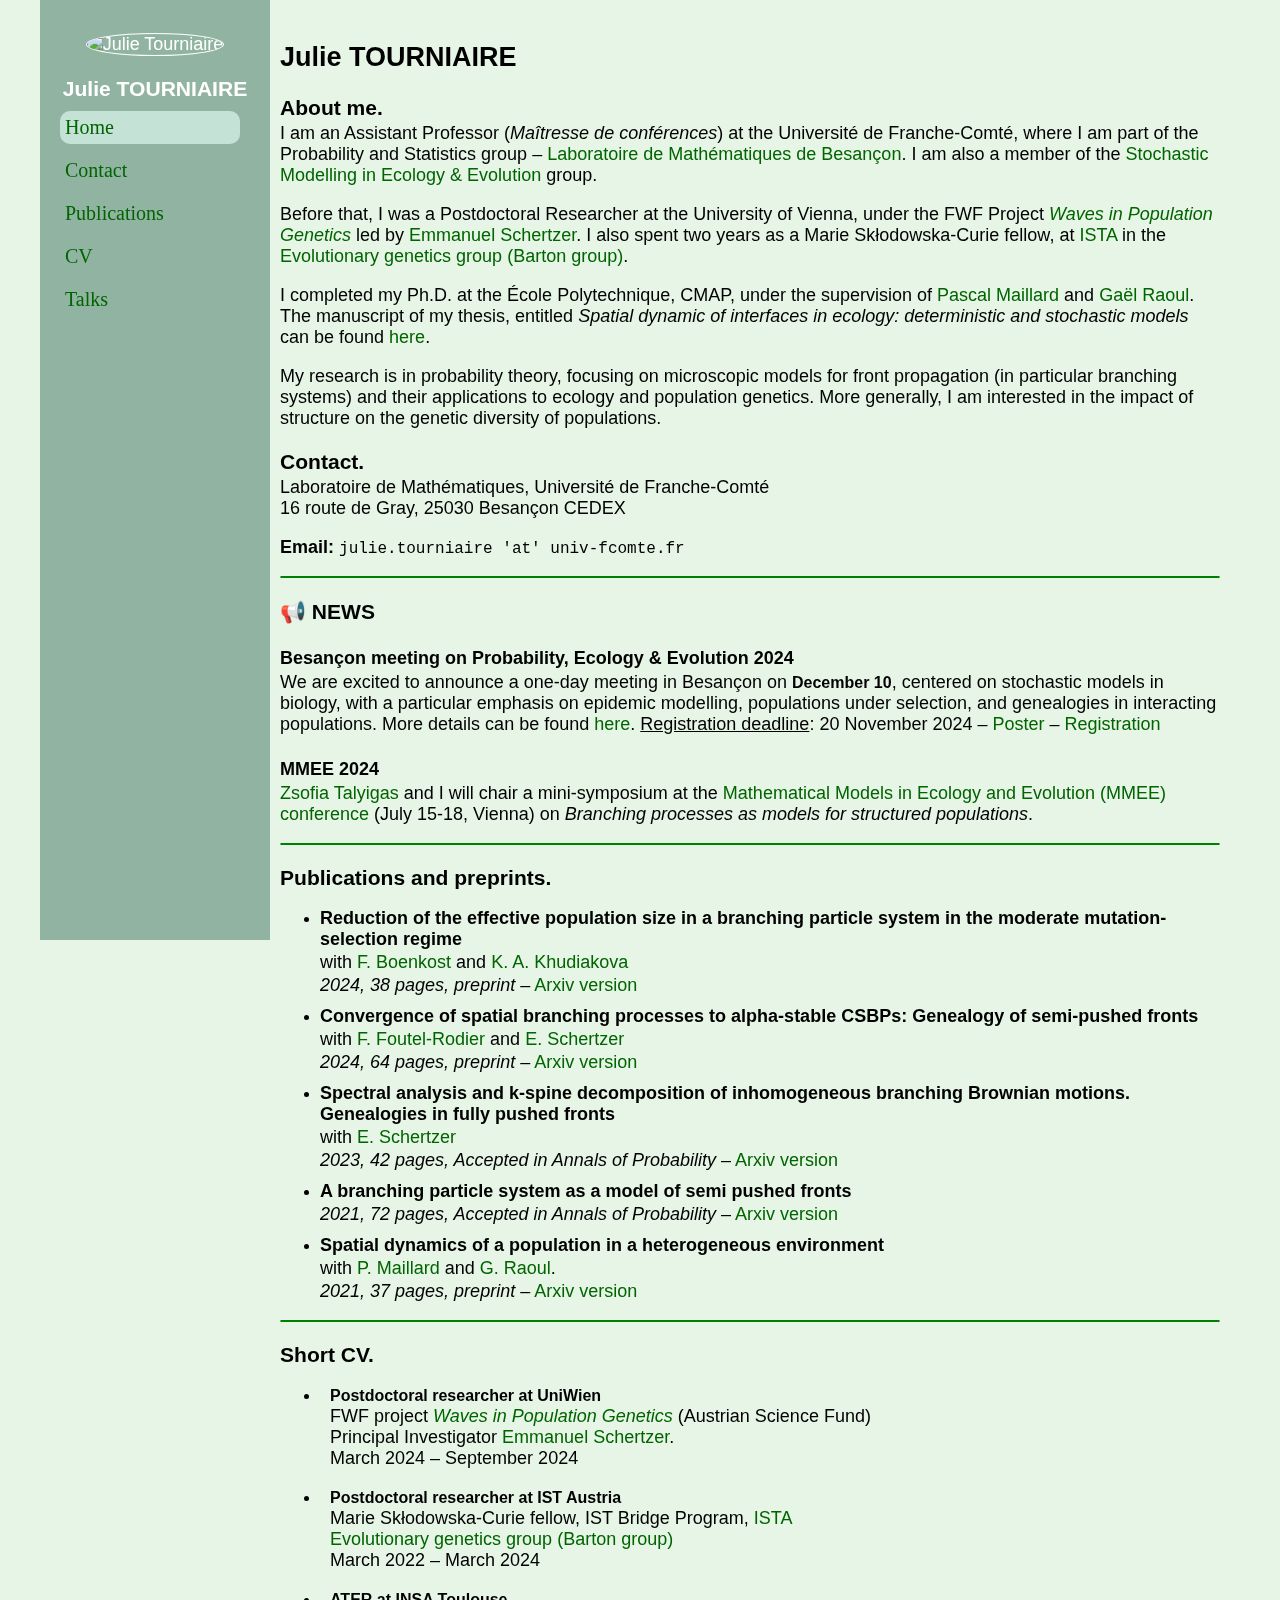
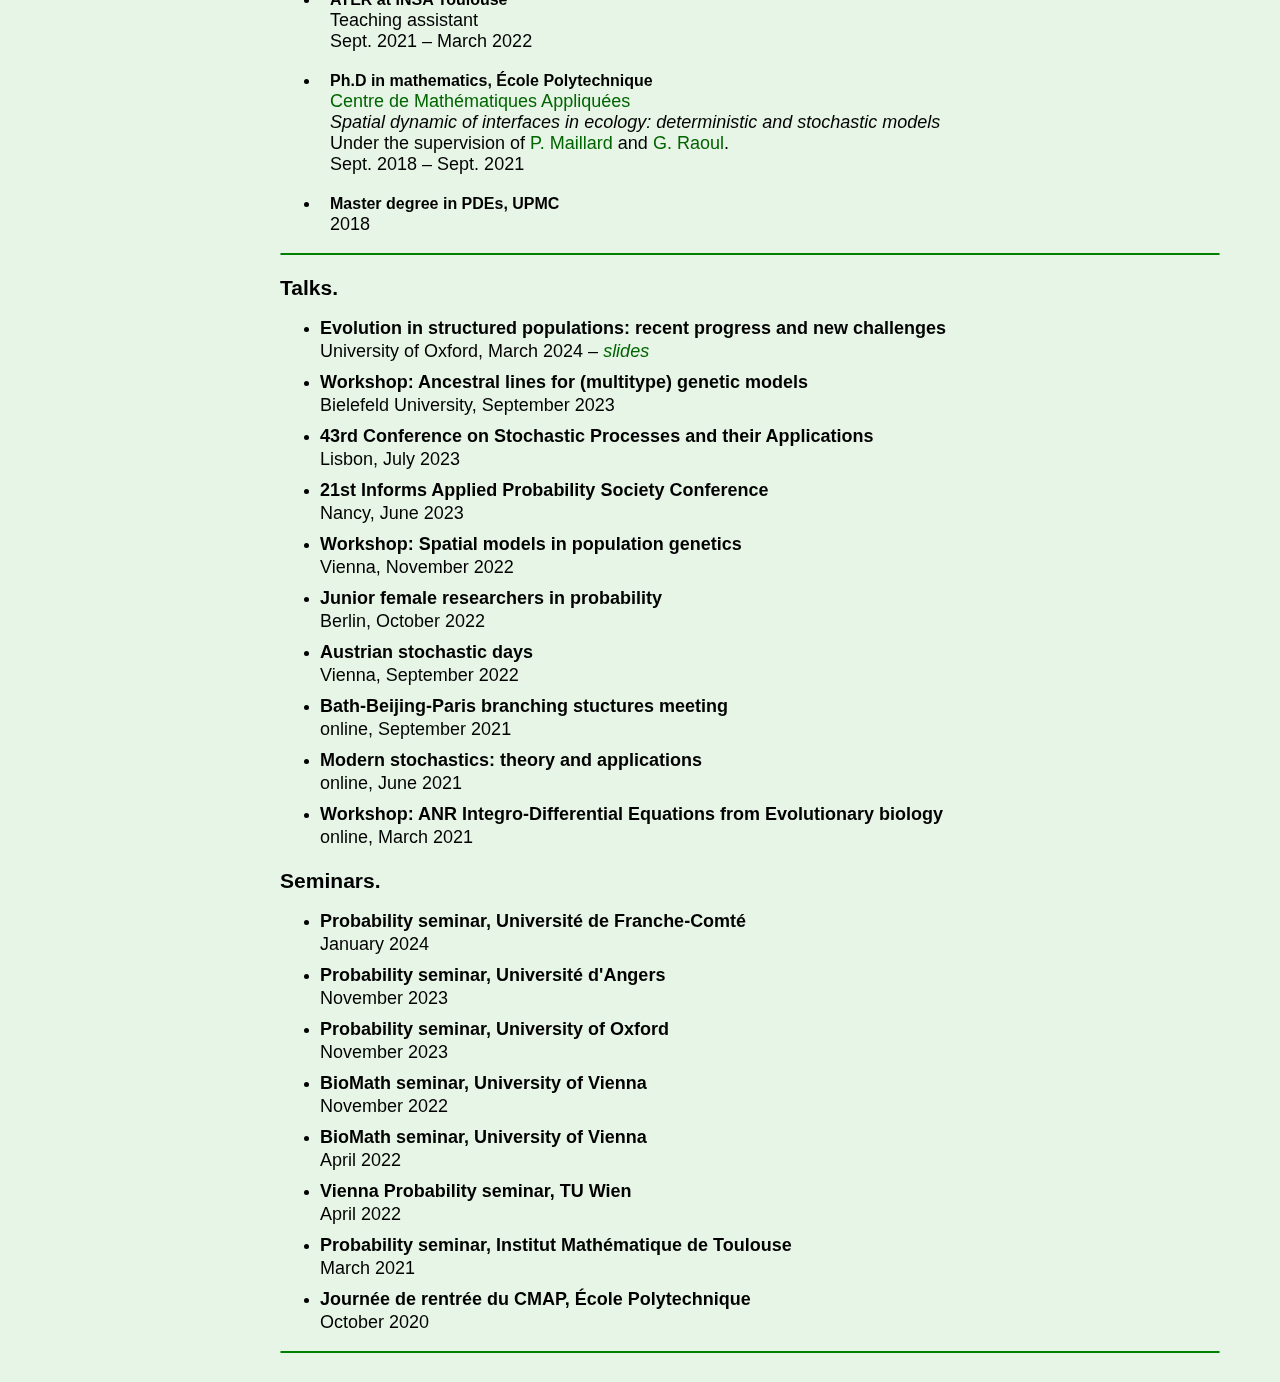
==== index.html @ d9820f36 "cv" ====
<!DOCTYPE html>
<html lang="fr">

<head>
  <!-- Google tag (gtag.js) -->
  <script async src="https://www.googletagmanager.com/gtag/js?id=G-RZP9MLHV4Z"></script>
  <script>
    window.dataLayer = window.dataLayer || [];
    function gtag() { dataLayer.push(arguments); }
    gtag('js', new Date());
    gtag('config', 'G-RZP9MLHV4Z');
  </script>

  <title>Julie Tourniaire</title>
  <meta name="viewport" content="width=device-width">
  <link rel="stylesheet" href="mystyle.css">
</head>

<body>
  <div class="container">
    <div class="sidebar">

      <p style="text-align: center;">
        <img src="picture.png" alt="Julie Tourniaire" class="profile-photo">
      </p>
      <h3 style="text-align: center;">Julie TOURNIAIRE</h3>

      <a href="#Home" class="bouton" style="background-color:  hsl(157, 33%, 83%);"> Home</a>

      <a href="#Contact" class="bouton"> Contact</a>
      <a href="#Publications" class="bouton"> Publications</a>
      <a href="#CV" class=bouton>CV</a>
      <a href="#Talks" class=bouton>Talks</a>

      <!--<a href="#Teaching" , class="bouton">Teaching</a>-->

    </div>

    <div class="content">
      <h2 style="text-align: left;">Julie TOURNIAIRE</h2>
      <h3 id="Home"> About me.</h3>
      <p>I am an Assistant Professor (<em>Ma&icirc;tresse de conf&eacute;rences</em>) at the
        Universit&eacute; de Franche-Comt&eacute;, where I am part of the Probability
        and Statistics group &ndash; <a href="https://lmb.univ-fcomte.fr">Laboratoire de Math&eacute;matiques de
          Besan&ccedil;on</a>.
        I am also a member of the
        <a href="https://probabio-lmb.pages.math.cnrs.fr">Stochastic Modelling in Ecology & Evolution</a> group.
      </p>
      <p> Before that, I was a Postdoctoral Researcher at the University
        of Vienna, under the FWF Project <a href=https://www.fwf.ac.at/en/research-radar/10.55776/PAT3816823>
          <em>Waves in Population Genetics</em></a>
        led by <a href=https://homepage.univie.ac.at/emmanuel.schertzer/ style="font-weight:500">Emmanuel
          Schertzer</a>. I also spent two years as a
        Marie
        Sk&#322;odowska-Curie fellow, at <a href=https://ista.ac.at/home>ISTA</a>
        in the <a href=https://ist.ac.at/en/research/barton-group>
          Evolutionary genetics group (Barton group)</a>.
      </p>
      <p> I completed my Ph.D. at the &Eacute;cole Polytechnique, CMAP, under the supervision of <a
          href=https://www.math.univ-toulouse.fr/~pmaillar>
          Pascal
          Maillard</a> and <a href=http://www.cmap.polytechnique.fr/~raoul> Ga&euml;l Raoul</a>.
        The manuscript of my thesis, entitled <i>Spatial dynamic of interfaces in ecology: deterministic and stochastic
          models</i> can be found <a href=https://theses.hal.science/tel-03534375>here</a>.
      </p>

      <p> My research is in probability theory, focusing on microscopic models for front propagation
        (in particular branching systems) and their
        applications to ecology and population genetics. More generally, I am interested in the
        impact of structure on the genetic diversity of
        populations.
      </p>
      <h3 id="Contact"> Contact.</h3>
      <p>Laboratoire de Math&eacute;matiques, Universit&eacute; de Franche-Comt&eacute;<br>
        16 route de Gray, 25030 Besan&ccedil;on CEDEX</p>
      <p><B>Email:</B> <tt>julie.tourniaire 'at' univ-fcomte.fr</tt> </p>


      <hr class="new5">
      <h3> &#x1F4E2; NEWS</h3>
      <h4>Besan&ccedil;on meeting on
        Probability, Ecology & Evolution 2024</h4>
      <p>We are excited to announce a one-day meeting in Besan&ccedil;on on <b style="font-size:medium;">December
          10</b>, centered on stochastic models
        in biology, with a particular emphasis on epidemic modelling, populations under
        selection, and genealogies in interacting populations. More details can be found
        <a href="https://probabio-lmb.pages.math.cnrs.fr/events.html">here</a>.

        <u>Registration deadline</u>: 20 November 2024 &ndash; <a
          href="https://probabio-lmb.pages.math.cnrs.fr/poster_PEE.jpg">Poster</a>
        &ndash; <a href="https://indico.math.cnrs.fr/event/13101/">Registration</a>
      </p>

      <h4> MMEE 2024</h4>
      <p><a href=https://homepage.univie.ac.at/zsofia.talyigas/ style="font-weight:500; ">Zsofia Talyigas
        </a> and I will chair a mini-symposium at
        the
        <a href=https://ps-mathematik.univie.ac.at/e/index.php?event=mmee2024>Mathematical Models in Ecology and
          Evolution (MMEE) conference </a> (July
        15-18, Vienna) on
        <em>Branching processes as models for structured populations</em>.
      </p>

      <hr class="new5">

      <h3 id="Publications"> Publications and preprints.</h3>
      <ul>
        <li>
          <p style="margin-bottom: 2px; font-weight: 600;"> Reduction of the effective population size in a branching
            particle system in the moderate mutation-selection regime </p>

          <p style="margin-bottom: 2px; margin-top: 0px;"> with <a href=https://homepage.univie.ac.at/florin.boenkost/
              style="font-weight:500">F. Boenkost</a> and
            <a href=https://kseniakhudiakovacom.wordpress.com style="font-weight:500">K. A. Khudiakova</a>
          </p>

          <p style="margin-bottom: 2px; margin-top: 0px;">
            <em>2024, 38 pages, preprint </em> &ndash; <a href=https://arxiv.org/pdf/2404.17527>Arxiv version</a>
          </p>
        </li>
        <li>
          <p style="margin-bottom: 2px; font-weight: 600;"> Convergence of spatial branching processes to alpha-stable
            CSBPs: Genealogy of semi-pushed fronts </p>

          <p style="margin-bottom: 2px; margin-top: 0px;"> with <a href=http://www.normalesup.org/~foutelrodier/
              style="font-weight:500">F. Foutel-Rodier</a> and
            <a href=https://homepage.univie.ac.at/emmanuel.schertzer/ style="font-weight:500">E. Schertzer</a>
          </p>

          <p style="margin-bottom: 2px; margin-top: 0px;">
            <em> 2024, 64 pages, preprint </em> &ndash; <a href=https://arxiv.org/pdf/2402.05096.pdf>Arxiv version</a>
          </p>
        </li>
        <li>
          <p style="margin-bottom: 2px; font-weight: 600;"> Spectral analysis and k-spine decomposition of inhomogeneous
            branching Brownian motions. Genealogies in fully pushed fronts </p>

          <p style="margin-bottom: 2px; margin-top: 0px;"> with
            <a href=https://homepage.univie.ac.at/emmanuel.schertzer/ style="font-weight:500">E. Schertzer</a>
          </p>

          <p style="margin-bottom: 2px; margin-top: 0px;">
            <em> 2023, 42 pages, Accepted
              in Annals of Probability </em> &ndash; <a href=https://arxiv.org/pdf/2301.01697>Arxiv version</a>
          </p>
        </li>
        <li>
          <p style="margin-bottom: 2px; font-weight: 600;"> A branching particle system as a model of semi pushed
            fronts </p>
          <p style="margin-bottom: 2px; margin-top: 0px;">
            <em>2021, 72 pages, Accepted
              in Annals of Probability </em> &ndash; <a href=https://arxiv.org/pdf/2111.00096.pdf>Arxiv version</a>
          </p>
        </li>
        <li>
          <p style="margin-bottom: 2px; font-weight: 600;"> Spatial dynamics of a population in a heterogeneous
            environment </p>
          <p style="margin-bottom: 2px; margin-top: 0px;"> with <a href=https://www.math.univ-toulouse.fr/~pmaillar/
              style="font-weight:500">P.
              Maillard</a> and
            <a href=http://www.cmap.polytechnique.fr/~raoul/ style="font-weight:500">G.
              Raoul</a>.
          </p>
          <p style="margin-bottom: 2px; margin-top: 0px;">
            <em>2021, 37 pages, preprint </em> &ndash; <a href=https://arxiv.org/pdf/2105.06985.pdf>Arxiv version</a>
          </p>
        </li>
      </ul>
      <hr class="new5">


      <h3 id="CV"> Short CV.</h3>

      <ul>
        <li>
          <b style="margin-left: 10px; margin-bottom: 2px;font-size: medium; ">Postdoctoral researcher at UniWien</b>
          <p style="font-size: large; margin-top: 0px; margin-left: 10px;margin-bottom: 0px;">FWF project
            <a href=https://www.fwf.ac.at/en/research-radar/10.55776/PAT3816823>
              <em>Waves in Population Genetics</em></a> (Austrian Science Fund)
          </p>
          <p style="font-size: large; margin-top: 0px; margin-left: 10px;margin-bottom: 0px;">Principal
            Investigator <a href=https://homepage.univie.ac.at/emmanuel.schertzer/ style="font-weight:500">Emmanuel
              Schertzer</a>. </p>
          <p style="font-size: large; margin-top: 0px; margin-left: 10px;"> March 2024 &ndash; September 2024</p>


        </li>

        <li>
          <b style="margin-left: 10px; margin-bottom: 2px; font-size: medium;">Postdoctoral researcher at IST Austria</b>

          <p style="font-size: large; margin-top: 0px; margin-left: 10px;margin-bottom: 0px;">Marie
            Sk&#322;odowska-Curie fellow, IST Bridge Program, <a href=https://ista.ac.at/home>ISTA</a></p>
          <p style="font-size: large; margin-top: 0px; margin-left: 10px;margin-bottom: 0px;"><a
              href=https://ist.ac.at/en/research/barton-group>
              Evolutionary genetics group (Barton group)</a> </p>
          <p style="font-size: large; margin-top: 0px; margin-left: 10px;"> March 2022 &ndash; March 2024 </p>
        </li>

        <li>
          <b style="margin-left: 10px; margin-bottom: 2px; font-size: medium;">ATER at INSA Toulouse</b>

          <p style="font-size: large; margin-top: 0px; margin-left: 10px; margin-bottom: 0px;">Teaching assistant
          </p>
          <p style="font-size: large; margin-top: 0px; margin-left: 10px;"> Sept. 2021 &ndash; March 2022 </p>
        </li>

        <li>
          <b style="margin-left: 10px; margin-bottom: 2px; font-size: medium;">Ph.D in mathematics, &Eacute;cole
            Polytechnique </b>
          <p style="font-size: large; margin-top: 0px; margin-left: 10px; margin-bottom: 0px;"><a
              href=https://cmap.ip-paris.fr>Centre de
              Math&eacute;matiques Appliqu&eacute;es</a> </p>
          <p style="font-size: large; margin-top: 0px; margin-left: 10px; margin-bottom: 0px;"><i>Spatial dynamic
              of interfaces in ecology: deterministic and stochastic
              models</i></p>
          <p style="font-size: large; margin-top: 0px; margin-left: 10px; margin-bottom: 0px;">Under the
            supervision of <a href=https://www.math.univ-toulouse.fr/~pmaillar/ style="font-weight:500">P.
              Maillard</a> and
            <a href=http://www.cmap.polytechnique.fr/~raoul/ style="font-weight:500">G.
              Raoul</a>.
          </p>
          <p style="font-size: large; margin-top: 0px; margin-left: 10px;"> Sept. 2018 &ndash; Sept. 2021</p>
        </li>

        <li>
          <b style="margin-left: 10px; margin-bottom: 2px;font-size: medium;">Master degree in PDEs, UPMC</b>
          <p style="font-size: large; margin-top: 0px; margin-left: 10px; margin-bottom: 0px;">2018
          </p>
        </li>
      </ul>

      <hr class="new5">


      <h3 id="Talks"> Talks.</h3>

      <ul>
        <li>
          <p style="margin-bottom: 2px; font-weight: 600;"> Evolution in structured populations: recent progress and new
            challenges </p>

          <p style="margin-bottom: 2px; margin-top: 0px;"> University of Oxford,
            March 2024 &ndash; <a href="tourniaire.pdf"><em>slides</em></a>
          </p>



        </li>

        <li>
          <p style="margin-bottom: 2px; font-weight: 600;"> Workshop: Ancestral lines for (multitype) genetic models</p>

          <p style="margin-bottom: 2px; margin-top: 0px;"> Bielefeld University,
            September 2023
          </p>

        </li>

        <li>
          <p style="margin-bottom: 2px; font-weight: 600;"> 43rd Conference on Stochastic Processes and their
            Applications</p>

          <p style="margin-bottom: 2px; margin-top: 0px;"> Lisbon,
            July 2023
          </p>

        </li>

        <li>
          <p style="margin-bottom: 2px; font-weight: 600;"> 21st Informs Applied Probability Society Conference</p>

          <p style="margin-bottom: 2px; margin-top: 0px;"> Nancy,
            June 2023
          </p>

        </li>

        <li>
          <p style="margin-bottom: 2px; font-weight: 600;"> Workshop: Spatial models in population genetics</p>

          <p style="margin-bottom: 2px; margin-top: 0px;"> Vienna,
            November 2022
          </p>

        </li>

        <li>
          <p style="margin-bottom: 2px; font-weight: 600;"> Junior female researchers in probability</p>

          <p style="margin-bottom: 2px; margin-top: 0px;"> Berlin, October 2022

          </p>

        </li>

        <li>
          <p style="margin-bottom: 2px; font-weight: 600;"> Austrian stochastic days</p>

          <p style="margin-bottom: 2px; margin-top: 0px;"> Vienna, September 2022

          </p>

        </li>
        <li>
          <p style="margin-bottom: 2px; font-weight: 600;"> Bath-Beijing-Paris branching stuctures meeting</p>

          <p style="margin-bottom: 2px; margin-top: 0px;"> online, September 2021

          </p>

        </li>

        <li>
          <p style="margin-bottom: 2px; font-weight: 600;"> Modern stochastics: theory and applications</p>

          <p style="margin-bottom: 2px; margin-top: 0px;"> online, June 2021

          </p>

        </li>
        <li>
          <p style="margin-bottom: 2px; font-weight: 600;"> Workshop: ANR Integro-Differential Equations from
            Evolutionary biology</p>

          <p style="margin-bottom: 2px; margin-top: 0px;"> online, March 2021

          </p>

        </li>
      </ul>

      <h3> Seminars.</h3>
      <ul>
        <li>
          <p style="margin-bottom: 2px; font-weight: 600;"> Probability seminar, Universit&eacute; de
            Franche-Comt&eacute;
          </p>
          <p style="margin-bottom: 2px; margin-top: 0px;"> January 2024
          </p>
        </li>

        <li>
          <p style="margin-bottom: 2px; font-weight: 600;"> Probability seminar, Universit&eacute; d'Angers</p>
          <p style="margin-bottom: 2px; margin-top: 0px;"> November 2023
          </p>
        </li>
        <li>
          <p style="margin-bottom: 2px; font-weight: 600;"> Probability seminar, University of Oxford</p>
          <p style="margin-bottom: 2px; margin-top: 0px;"> November 2023
          </p>
        </li>
        <li>
          <p style="margin-bottom: 2px; font-weight: 600;"> BioMath seminar, University of Vienna</p>
          <p style="margin-bottom: 2px; margin-top: 0px;"> November 2022
          </p>
        </li>
        <li>
          <p style="margin-bottom: 2px; font-weight: 600;"> BioMath seminar, University of Vienna</p>
          <p style="margin-bottom: 2px; margin-top: 0px;"> April 2022
          </p>
        </li>
        <li>
          <p style="margin-bottom: 2px; font-weight: 600;"> Vienna Probability seminar, TU Wien</p>
          <p style="margin-bottom: 2px; margin-top: 0px;"> April 2022
          </p>
        </li>
        <li>
          <p style="margin-bottom: 2px; font-weight: 600;">Probability seminar, Institut Math&eacute;matique de Toulouse
          </p>
          <p style="margin-bottom: 2px; margin-top: 0px;"> March 2021
          </p>
        </li>
        <li>
          <p style="margin-bottom: 2px; font-weight: 600;">Journ&eacute;e de rentr&eacute;e du CMAP, &Eacute;cole
            Polytechnique</p>
          <p style="margin-bottom: 2px; margin-top: 0px;"> October 2020
          </p>
        </li>
      </ul>
      <hr class="new5">

      <!--  <h3 id="Teaching">Teaching</h2>
        During my PhD, I was a teaching assistant (<em>monitrice</em>) at the
        &Eacute;cole Polytechnique.
        I taught Analysis to first year students in the <em>Bachelor of Science</em>
        for three years
        <ul>
          <li>
            <h4 style="margin-bottom: 2px;">Analysis I</h4>
            2018W, 2019W & 2020W (<B>192h</B>)
            <p style="margin-top: 0px; margin-bottom: 2px;">
              <em>Set of numbers, Real and complex sequences, Topology of <B>R</B>,
                Real valued functions of a real variable, Taylor formulas and Taylor
                expansions,
                Real and complex-valued series.</em> (1A)
            </p>
            <p style="margin-top: 0px; margin-bottom: 2px;">
              Language: English
            </p>
          </li>
        </ul>
        Between September 2021 and March 2022, I was a teaching assistant
        (<em>ATER</em>) at the
        INSA Toulouse. During 2021W, I was in charge of the following tutorials
        (total <B>100h</B>)
        <ul>
          <li>
            <h4 style="margin-bottom: 2px;">Analysis I</h4>
            <p style="margin-top: 0px; margin-bottom: 2px;"><em>
                Complex numbers, Functions, Polynomials.</em> (1A)</p>
            <p style="margin-top: 0px; margin-bottom: 2px;">
              Language: French
            </p>
          </li>
          <li>
            <h4 style="margin-bottom: 2px;">Reasoning</h4>
            <p style="margin-top: 0px; margin-bottom: 2px;"><em>Reasoning, Set,
                Sequences.</em> (1A)</p>
            <p style="margin-top: 0px; margin-bottom: 2px;">
              Language: French
            </p>


          </li>
          <li>
            <h4 style="margin-bottom: 2px;">Harmonic Analysis and PDEs</h4>
            <p style="margin-top: 0px; margin-bottom: 2px;"><em>Classification of
                PDEs, Fourier series, Fourier transform, Heat equation,
                Sturm-Liouville Problems, Separation of variables for PDEs.
              </em>(3IC) </p>
            <p style="margin-top: 0px; margin-bottom: 2px;">
              Language: French
            </p>
          </li>
          <li>
            <h4 style="margin-bottom: 2px;">Probability and Statistics</h4>
            <em>Conditional probabilities, Statistical tests, Principal Component
              Analysis,
              Linear models, Stats in R.
            </em> (3ICBE)
            <p style="margin-top: 0px; margin-bottom: 2px;">
              Language: French
            </p>
          </li>
        </ul>
        During my curriculum at the &Eacute;cole Normale Sup&eacute;rieure de Cachan,
        I was an oral examiner in a French <em>Classe pr&eacute;paratoire</em>.
        <ul>
          <li>
            <h4 style="margin-bottom: 2px;">Lyc&eacute;e Louis-le-Grand (Paris)</h4>
            PC*,
            2hours/week, 2015&ndash;2016 and 2017&ndash;2018.
            <p style="margin-top: 0px; margin-bottom: 2px;">

            </p>
          </li>
        </ul>
        <hr class="new5">
        I also obtained the <em>Agr&eacute;gation de Math&eacute;matiques</em> and took
        training courses about new teaching methods and scientific outreach.
        <ul>
          <li>
            <h4 style="margin-bottom: 2px;">Agr&eacute;gation de Math&eacute;matiques</h4>
            French highest secondary-school and university teaching degree in Mathematics
            <p style="margin-top: 0px; margin-bottom: 2px;">Option B&ndash; Deterministic
              modelling (<em>Calcul Scientifique</em>)
            </p>
            <p style="margin-top: 0px; margin-bottom: 2px;"> ENS Cachan, 2017.
            </p>
          </li>

    </div>
  </div> -->

    </div>
  </div>
</body>

</html>
---- mystyle.css ----
@import url('https://fonts.cdnfonts.com/css/gill-sans-2');

body {

  background-color: #e6f5e6;
  margin: 0;
  padding: 0;
  font-size: large;
  font-weight: 500;
  font-family: "Gill Sans", sans-serif;
}

hr.new5 {
  border: 0.5px solid green;
  border-radius: 2px;
}

ul {
  list-style-type: disc;
}

li {
  margin: 10px 0;
}

li::marker {
  font-size: 1rem;
}

h4 {
    margin-bottom: 0px;
}
h3 {
  margin-bottom: 0px;
}
p{
  margin-top: 3px;
}

.container {

  max-width: 1200px;
  margin: 0 auto;
  display: flex;

}

@media screen and (min-width:480px) {
  .sidebar {
    flex: 1;
    background-color: hsla(157, 37%, 31%, 0.473);
    color: #fff;
    padding: 20px;
    width: 190px;
    position: fixed;
    height: 100%
    
}

}



@media screen and (min-width:480px) {
  .content {
    flex: 3;
    padding: 20px;
    position: relative;
    margin-left: 220px;
  }
}

@media screen and (max-width:480px) {
  .content {
    flex: 3;
    padding: 20px;
    margin-left: 20px;
    margin-top: 101px;
  }
}

@media screen and (max-width:480px) {
  .sidebar {
    display: none;
    width: 100%;
    background-color: hsla(157, 37%, 31%, 0.473);
    color: #fff;
    text-align: center;
    position: relative;
  }
}

.profile-photo {
  width: 100%;
  max-width: 150px;
  margin-top: 10px;
  margin-bottom: 0px;
  border-radius: 50%;
  text-align: center;
  border: solid;
  border-width: 1px;
}

a:link {
  color: darkgreen;
  background-color: transparent;
  text-decoration: none;
}

a:visited {
  color: darkgreen;
  background-color: transparent;
  text-decoration: none;
}

a:hover {
  color: rgba(0, 100, 0, 0.497);
  background-color: transparent;

}

a:active {
  color: darkgreen;
  background-color: transparent;
  text-decoration: none;
}

.bouton {
  font-family: "Monaco";
  text-align: left;
  display: block;
  border-radius: 10px;
  font-weight: 500;
  font-size: 20px;
  padding: 5px;
  width: 170px;
  margin-top: 10px;
  cursor: pointer;
  -webkit-transition: all 0.5s;
  -moz-transition: all 0.5s;
  -o-transition: all 0.5s;
  transition: all 0.5s;
}

.bouton:hover {
  background-color: hsl(157, 33%, 83%);
  color: darkgreen;
}
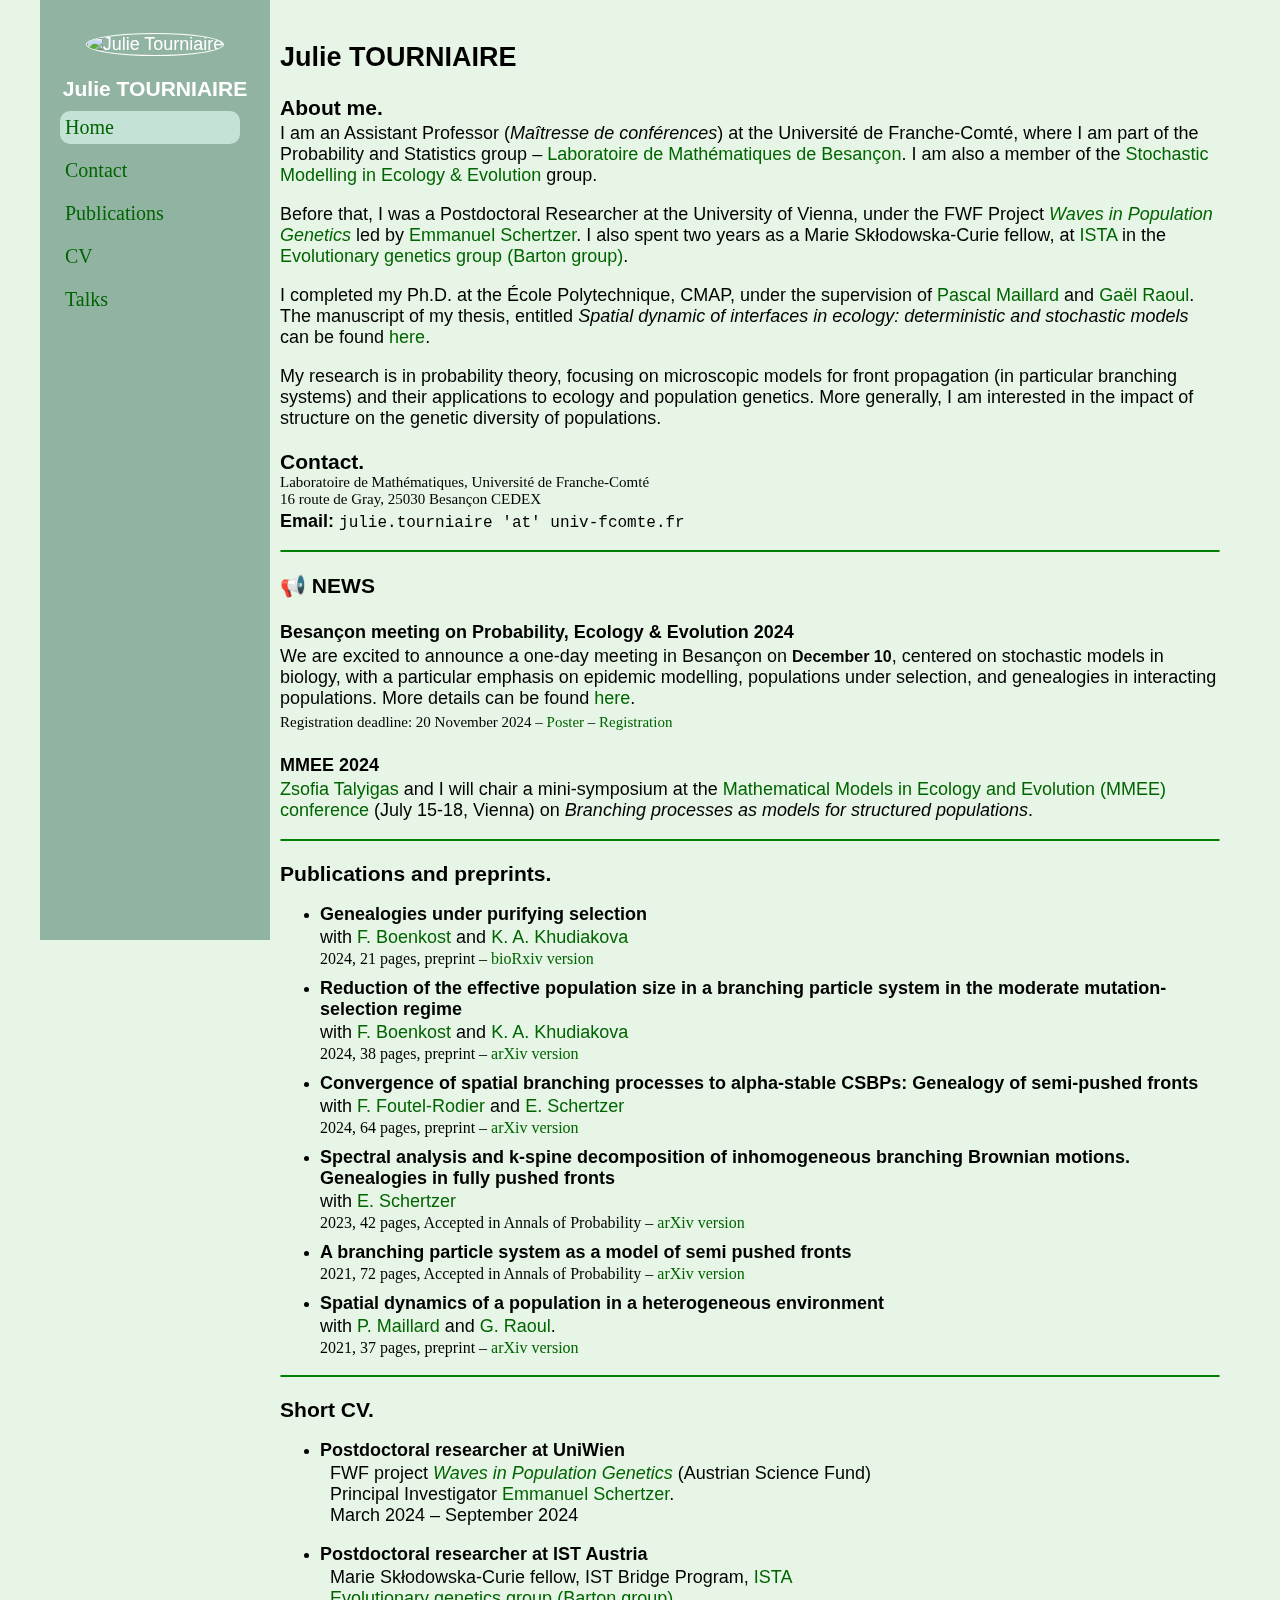
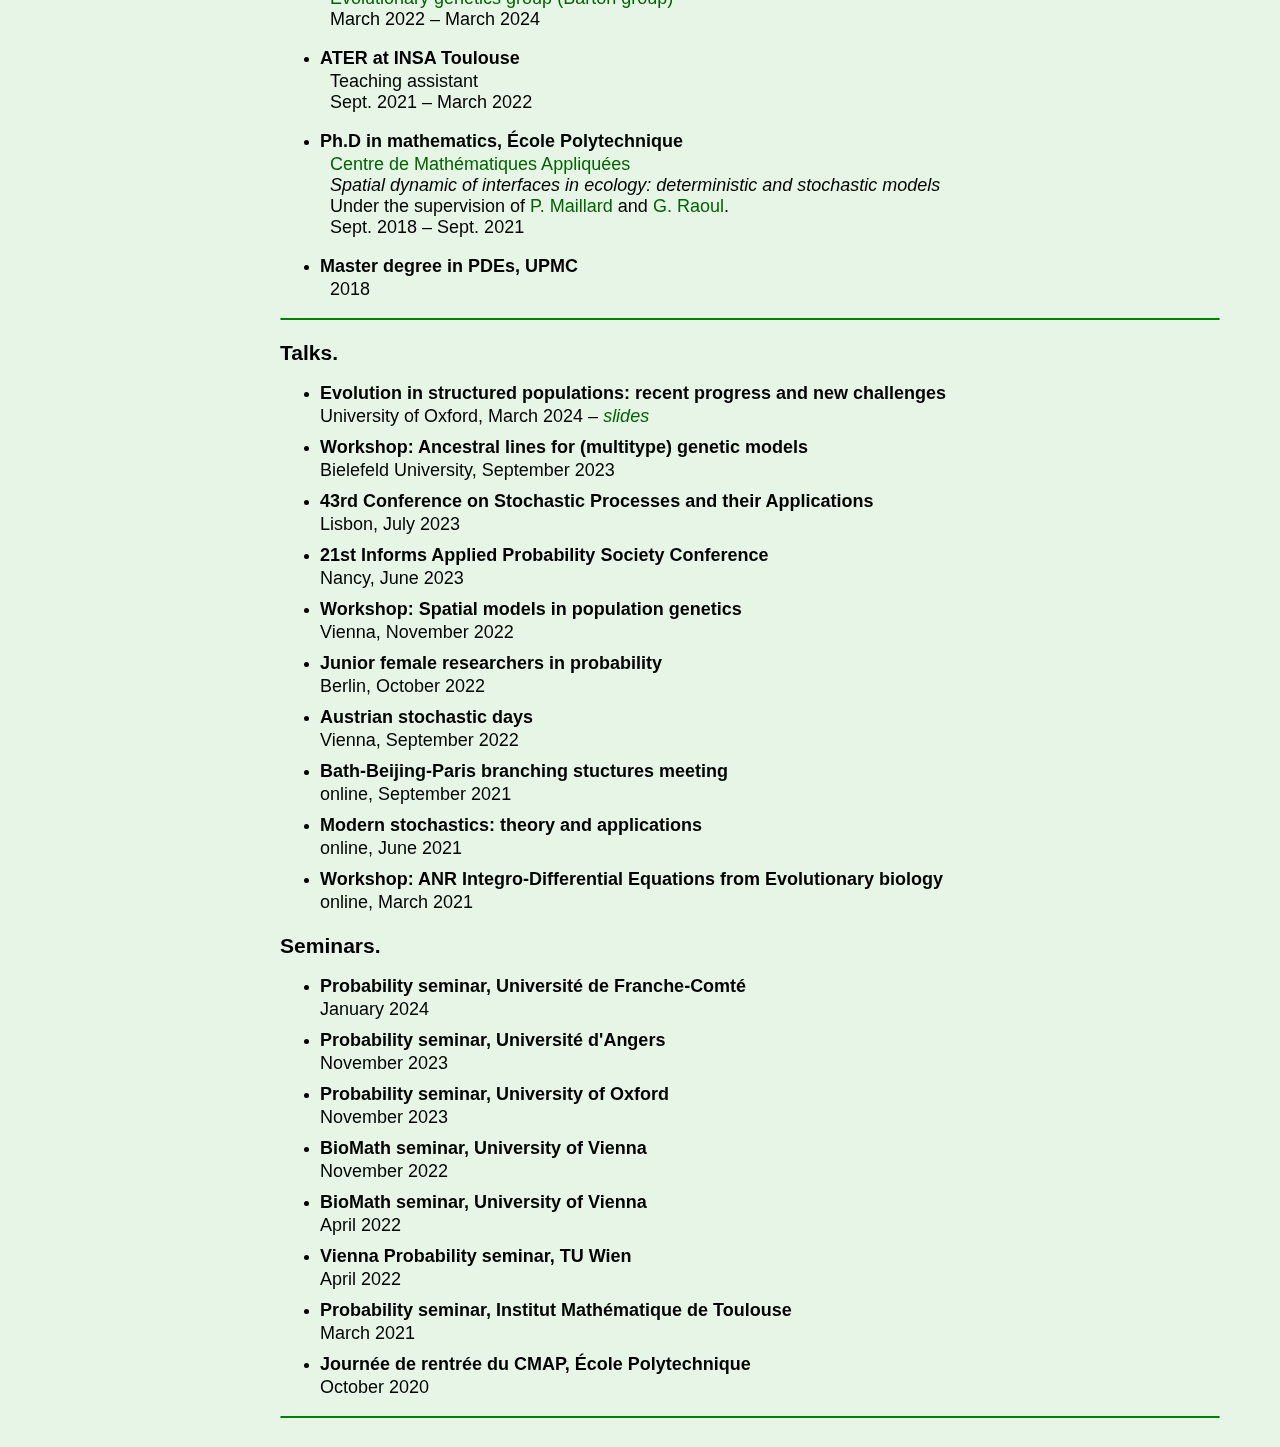
==== commit 88c12d9e: "Update index.html" ====
--- a/index.html
+++ b/index.html
@@ -71,7 +71,8 @@
         populations.
       </p>
       <h3 id="Contact"> Contact.</h3>
-      <p>Laboratoire de Math&eacute;matiques, Universit&eacute; de Franche-Comt&eacute;<br>
+      <p style="margin-bottom: 2px; margin-top: 0px; font-family: Monaco; font-size: 15px;">
+        Laboratoire de Math&eacute;matiques, Universit&eacute; de Franche-Comt&eacute;<br>
         16 route de Gray, 25030 Besan&ccedil;on CEDEX</p>
       <p><B>Email:</B> <tt>julie.tourniaire 'at' univ-fcomte.fr</tt> </p>
 
@@ -80,13 +81,15 @@
       <h3> &#x1F4E2; NEWS</h3>
       <h4>Besan&ccedil;on meeting on
         Probability, Ecology & Evolution 2024</h4>
-      <p>We are excited to announce a one-day meeting in Besan&ccedil;on on <b style="font-size:medium;">December
+      <p style="margin-bottom: 0px;">We are excited to announce a one-day meeting in Besan&ccedil;on on <b
+          style="font-size:medium;">December
           10</b>, centered on stochastic models
         in biology, with a particular emphasis on epidemic modelling, populations under
         selection, and genealogies in interacting populations. More details can be found
         <a href="https://probabio-lmb.pages.math.cnrs.fr/events.html">here</a>.
-
-        <u>Registration deadline</u>: 20 November 2024 &ndash; <a
+      </p>
+      <p style="margin-bottom: 2px; margin-top: 5px; font-family: Monaco; font-size: 15px;">
+        Registration deadline: 20 November 2024 &ndash; <a
           href="https://probabio-lmb.pages.math.cnrs.fr/poster_PEE.jpg">Poster</a>
         &ndash; <a href="https://indico.math.cnrs.fr/event/13101/">Registration</a>
       </p>
@@ -106,16 +109,30 @@
       <h3 id="Publications"> Publications and preprints.</h3>
       <ul>
         <li>
-          <p style="margin-bottom: 2px; font-weight: 600;"> Reduction of the effective population size in a branching
-            particle system in the moderate mutation-selection regime </p>
+          <p style="margin-bottom: 2px; font-weight: 600;"> Genealogies under purifying selection </p>
 
           <p style="margin-bottom: 2px; margin-top: 0px;"> with <a href=https://homepage.univie.ac.at/florin.boenkost/
               style="font-weight:500">F. Boenkost</a> and
             <a href=https://kseniakhudiakovacom.wordpress.com style="font-weight:500">K. A. Khudiakova</a>
           </p>
 
-          <p style="margin-bottom: 2px; margin-top: 0px;">
-            <em>2024, 38 pages, preprint </em> &ndash; <a href=https://arxiv.org/pdf/2404.17527>Arxiv version</a>
+          <p style="margin-bottom: 2px; margin-top: 0px; font-family: Monaco; font-size: 16px;">
+            2024, 21 pages, preprint &ndash; <a
+              href=https://www.biorxiv.org/content/10.1101/2024.10.15.618444v1.full.pdf>bioRxiv version</a>
+          </p>
+
+        </li>
+        <li>
+          <p style="margin-bottom: 2px; font-weight: 600;"> Reduction of the effective population size in a branching
+            particle system in the moderate mutation-selection regime </p>
+
+          <p style="margin-bottom: 2px; margin-top: 0px;"> with <a href=https://homepage.univie.ac.at/florin.boenkost/
+              style="font-weight:500">F. Boenkost</a> and
+            <a href=https://kseniakhudiakovacom.wordpress.com style="font-weight:500">K. A. Khudiakova</a>
+          </p>
+
+          <p style="margin-bottom: 2px; margin-top: 0px; font-family: Monaco; font-size: 16px;">
+            2024, 38 pages, preprint &ndash; <a href=https://arxiv.org/pdf/2404.17527>arXiv version</a>
           </p>
         </li>
         <li>
@@ -127,8 +144,8 @@
             <a href=https://homepage.univie.ac.at/emmanuel.schertzer/ style="font-weight:500">E. Schertzer</a>
           </p>
 
-          <p style="margin-bottom: 2px; margin-top: 0px;">
-            <em> 2024, 64 pages, preprint </em> &ndash; <a href=https://arxiv.org/pdf/2402.05096.pdf>Arxiv version</a>
+          <p style="margin-bottom: 2px; margin-top: 0px; font-family: Monaco; font-size: 16px;">
+            2024, 64 pages, preprint  &ndash; <a href=https://arxiv.org/pdf/2402.05096.pdf>arXiv version</a>
           </p>
         </li>
         <li>
@@ -139,17 +156,17 @@
             <a href=https://homepage.univie.ac.at/emmanuel.schertzer/ style="font-weight:500">E. Schertzer</a>
           </p>
 
-          <p style="margin-bottom: 2px; margin-top: 0px;">
-            <em> 2023, 42 pages, Accepted
-              in Annals of Probability </em> &ndash; <a href=https://arxiv.org/pdf/2301.01697>Arxiv version</a>
+          <p style="margin-bottom: 2px; margin-top: 0px; font-family: Monaco; font-size: 16px;">
+            2023, 42 pages, Accepted
+              in Annals of Probability  &ndash; <a href=https://arxiv.org/pdf/2301.01697>arXiv version</a>
           </p>
         </li>
         <li>
           <p style="margin-bottom: 2px; font-weight: 600;"> A branching particle system as a model of semi pushed
             fronts </p>
-          <p style="margin-bottom: 2px; margin-top: 0px;">
-            <em>2021, 72 pages, Accepted
-              in Annals of Probability </em> &ndash; <a href=https://arxiv.org/pdf/2111.00096.pdf>Arxiv version</a>
+          <p style="margin-bottom: 2px; margin-top: 0px; font-family: Monaco; font-size: 16px;">
+            2021, 72 pages, Accepted
+              in Annals of Probability &ndash; <a href=https://arxiv.org/pdf/2111.00096.pdf>arXiv version</a>
           </p>
         </li>
         <li>
@@ -161,8 +178,8 @@
             <a href=http://www.cmap.polytechnique.fr/~raoul/ style="font-weight:500">G.
               Raoul</a>.
           </p>
-          <p style="margin-bottom: 2px; margin-top: 0px;">
-            <em>2021, 37 pages, preprint </em> &ndash; <a href=https://arxiv.org/pdf/2105.06985.pdf>Arxiv version</a>
+          <p style="margin-bottom: 2px; margin-top: 0px; font-family: Monaco; font-size: 16px;">
+            2021, 37 pages, preprint  &ndash; <a href=https://arxiv.org/pdf/2105.06985.pdf>arXiv version</a>
           </p>
         </li>
       </ul>
@@ -173,7 +190,7 @@
 
       <ul>
         <li>
-          <b style="margin-left: 10px; margin-bottom: 2px;font-size: medium; ">Postdoctoral researcher at UniWien</b>
+          <p style="margin-bottom: 2px; font-weight: 700;">Postdoctoral researcher at UniWien</p>
           <p style="font-size: large; margin-top: 0px; margin-left: 10px;margin-bottom: 0px;">FWF project
             <a href=https://www.fwf.ac.at/en/research-radar/10.55776/PAT3816823>
               <em>Waves in Population Genetics</em></a> (Austrian Science Fund)
@@ -187,7 +204,7 @@
         </li>
 
         <li>
-          <b style="margin-left: 10px; margin-bottom: 2px; font-size: medium;">Postdoctoral researcher at IST Austria</b>
+          <p style="margin-bottom: 2px; font-weight: 700;">Postdoctoral researcher at IST Austria</p>
 
           <p style="font-size: large; margin-top: 0px; margin-left: 10px;margin-bottom: 0px;">Marie
             Sk&#322;odowska-Curie fellow, IST Bridge Program, <a href=https://ista.ac.at/home>ISTA</a></p>
@@ -198,7 +215,7 @@
         </li>
 
         <li>
-          <b style="margin-left: 10px; margin-bottom: 2px; font-size: medium;">ATER at INSA Toulouse</b>
+          <p style="margin-bottom: 2px; font-weight: 700; ">ATER at INSA Toulouse</p>
 
           <p style="font-size: large; margin-top: 0px; margin-left: 10px; margin-bottom: 0px;">Teaching assistant
           </p>
@@ -206,8 +223,8 @@
         </li>
 
         <li>
-          <b style="margin-left: 10px; margin-bottom: 2px; font-size: medium;">Ph.D in mathematics, &Eacute;cole
-            Polytechnique </b>
+          <p style="margin-bottom: 2px; font-weight: 700;">Ph.D in mathematics, &Eacute;cole
+            Polytechnique </p>
           <p style="font-size: large; margin-top: 0px; margin-left: 10px; margin-bottom: 0px;"><a
               href=https://cmap.ip-paris.fr>Centre de
               Math&eacute;matiques Appliqu&eacute;es</a> </p>
@@ -224,7 +241,7 @@
         </li>
 
         <li>
-          <b style="margin-left: 10px; margin-bottom: 2px;font-size: medium;">Master degree in PDEs, UPMC</b>
+          <p style="margin-bottom: 2px; font-weight: 700;">Master degree in PDEs, UPMC</p>
           <p style="font-size: large; margin-top: 0px; margin-left: 10px; margin-bottom: 0px;">2018
           </p>
         </li>
@@ -477,4 +494,4 @@
   </div>
 </body>
 
-</html>+</html>
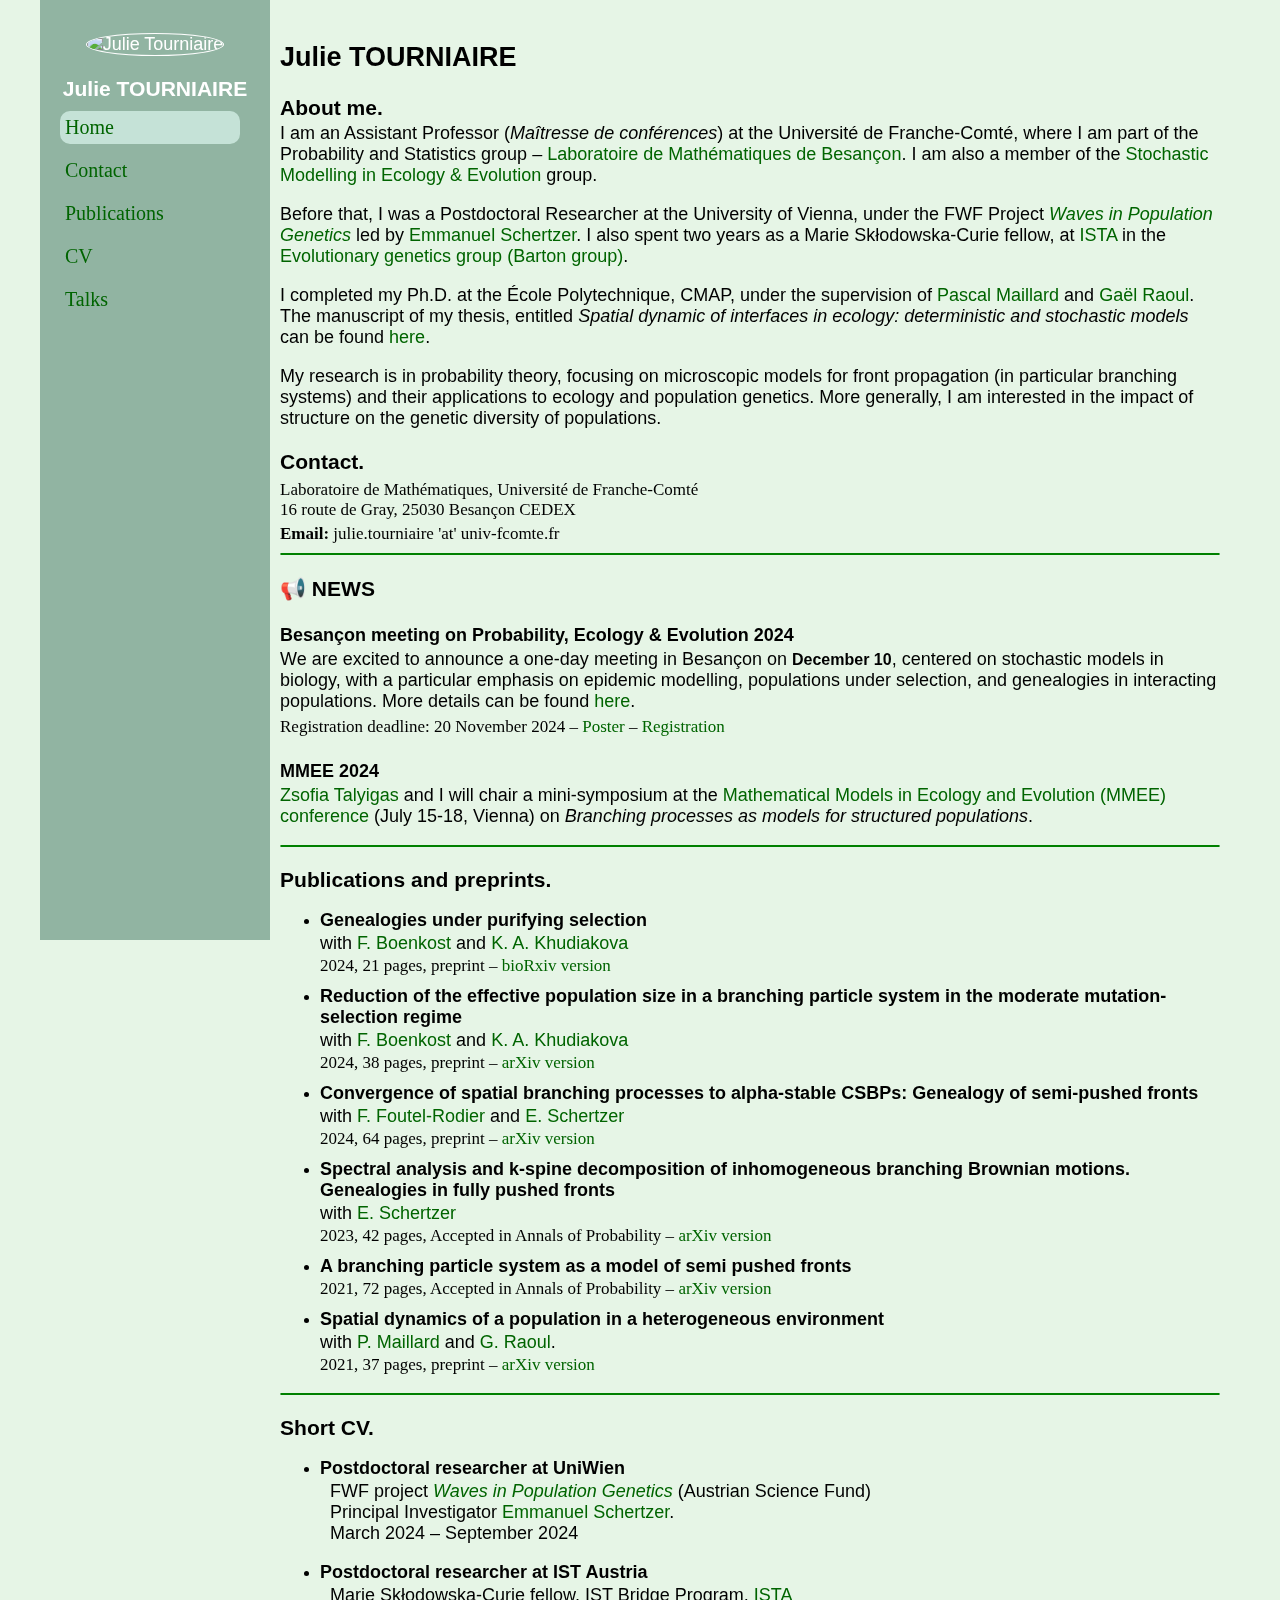
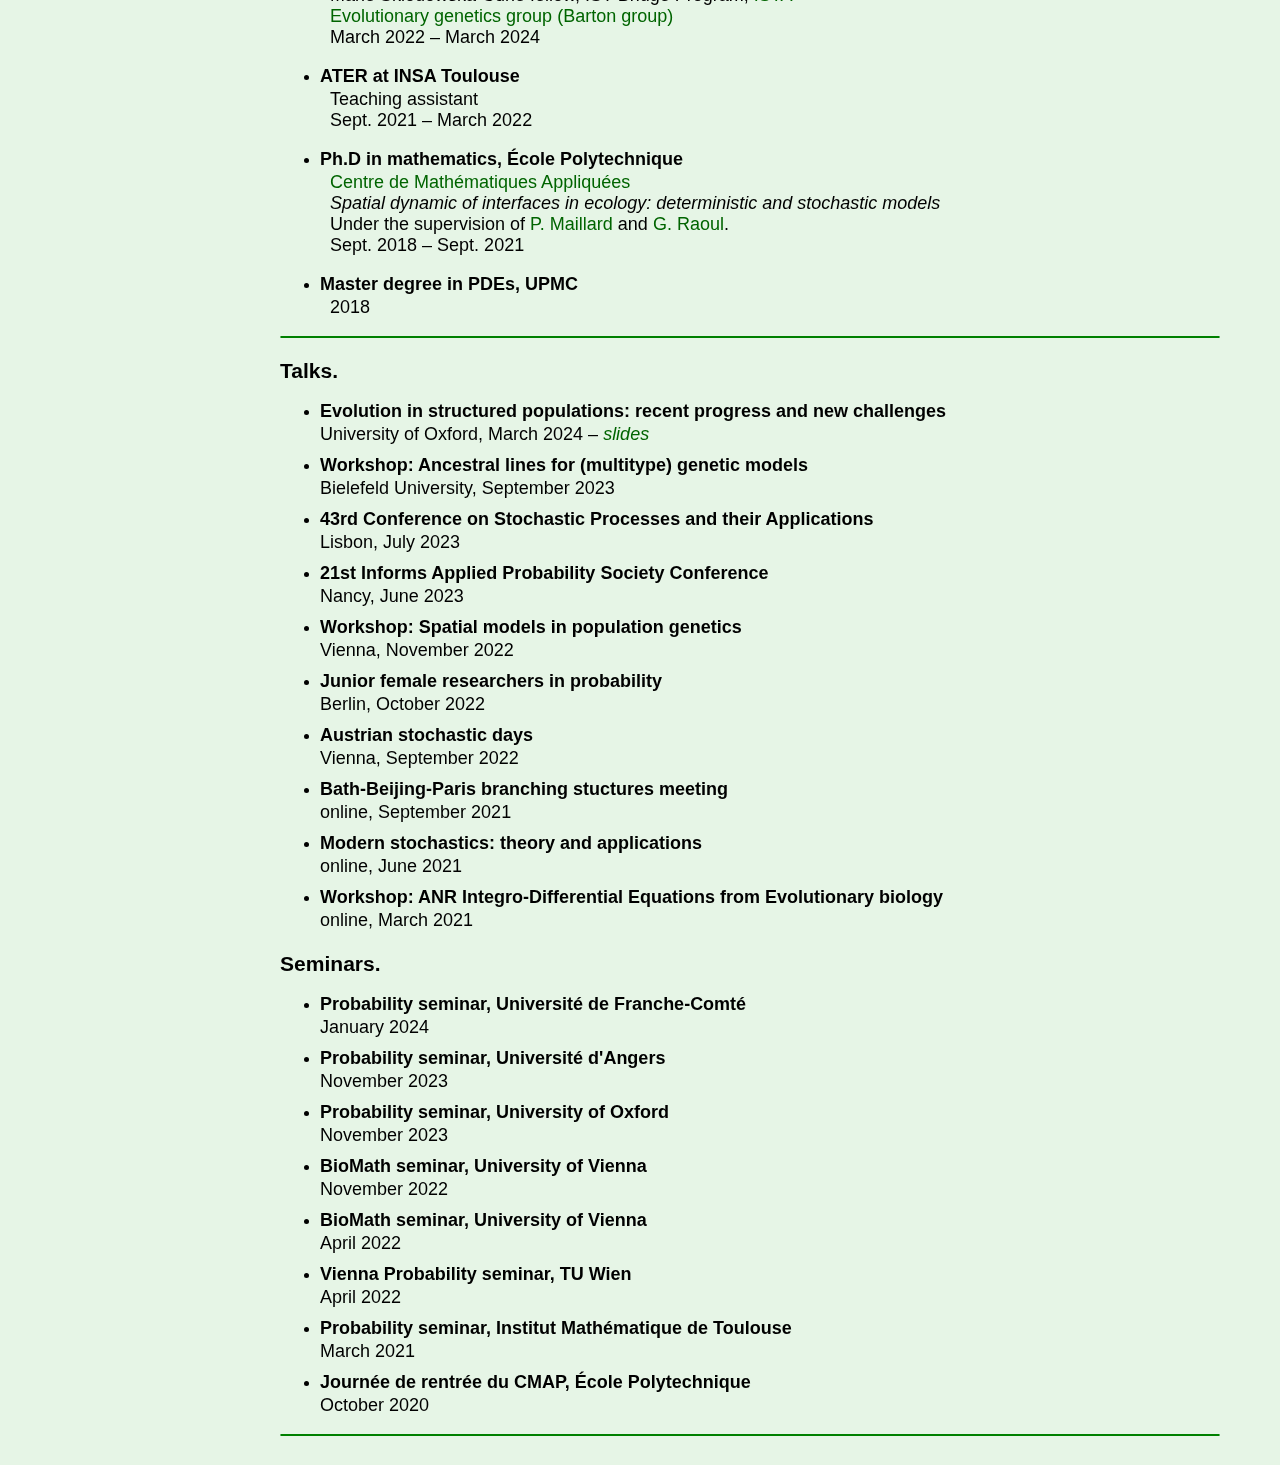
==== commit 30618d16: "Update index.html" ====
--- a/index.html
+++ b/index.html
@@ -71,10 +71,11 @@
         populations.
       </p>
       <h3 id="Contact"> Contact.</h3>
-      <p style="margin-bottom: 2px; margin-top: 0px; font-family: Monaco; font-size: 15px;">
+      <p style="margin-bottom: 2px; margin-top: 6px; font-family: Monaco; font-size: 17px;">
         Laboratoire de Math&eacute;matiques, Universit&eacute; de Franche-Comt&eacute;<br>
         16 route de Gray, 25030 Besan&ccedil;on CEDEX</p>
-      <p><B>Email:</B> <tt>julie.tourniaire 'at' univ-fcomte.fr</tt> </p>
+      <p style="margin-bottom: 2px; font-family: Monaco; font-size: 17px;margin-top: 4px;">
+        <B>Email:</B> julie.tourniaire 'at' univ-fcomte.fr </p>
 
 
       <hr class="new5">
@@ -88,7 +89,7 @@
         selection, and genealogies in interacting populations. More details can be found
         <a href="https://probabio-lmb.pages.math.cnrs.fr/events.html">here</a>.
       </p>
-      <p style="margin-bottom: 2px; margin-top: 5px; font-family: Monaco; font-size: 15px;">
+      <p style="margin-bottom: 2px; margin-top: 5px; font-family: Monaco; font-size: 17px;">
         Registration deadline: 20 November 2024 &ndash; <a
           href="https://probabio-lmb.pages.math.cnrs.fr/poster_PEE.jpg">Poster</a>
         &ndash; <a href="https://indico.math.cnrs.fr/event/13101/">Registration</a>
@@ -116,7 +117,7 @@
             <a href=https://kseniakhudiakovacom.wordpress.com style="font-weight:500">K. A. Khudiakova</a>
           </p>
 
-          <p style="margin-bottom: 2px; margin-top: 0px; font-family: Monaco; font-size: 16px;">
+          <p style="margin-bottom: 2px; margin-top: 0px; font-family: Monaco; font-size: 17px;">
             2024, 21 pages, preprint &ndash; <a
               href=https://www.biorxiv.org/content/10.1101/2024.10.15.618444v1.full.pdf>bioRxiv version</a>
           </p>
@@ -131,7 +132,7 @@
             <a href=https://kseniakhudiakovacom.wordpress.com style="font-weight:500">K. A. Khudiakova</a>
           </p>
 
-          <p style="margin-bottom: 2px; margin-top: 0px; font-family: Monaco; font-size: 16px;">
+          <p style="margin-bottom: 2px; margin-top: 0px; font-family: Monaco; font-size: 17px;">
             2024, 38 pages, preprint &ndash; <a href=https://arxiv.org/pdf/2404.17527>arXiv version</a>
           </p>
         </li>
@@ -144,7 +145,7 @@
             <a href=https://homepage.univie.ac.at/emmanuel.schertzer/ style="font-weight:500">E. Schertzer</a>
           </p>
 
-          <p style="margin-bottom: 2px; margin-top: 0px; font-family: Monaco; font-size: 16px;">
+          <p style="margin-bottom: 2px; margin-top: 0px; font-family: Monaco; font-size: 17px;">
             2024, 64 pages, preprint  &ndash; <a href=https://arxiv.org/pdf/2402.05096.pdf>arXiv version</a>
           </p>
         </li>
@@ -156,7 +157,7 @@
             <a href=https://homepage.univie.ac.at/emmanuel.schertzer/ style="font-weight:500">E. Schertzer</a>
           </p>
 
-          <p style="margin-bottom: 2px; margin-top: 0px; font-family: Monaco; font-size: 16px;">
+          <p style="margin-bottom: 2px; margin-top: 0px; font-family: Monaco; font-size: 17px;">
             2023, 42 pages, Accepted
               in Annals of Probability  &ndash; <a href=https://arxiv.org/pdf/2301.01697>arXiv version</a>
           </p>
@@ -164,7 +165,7 @@
         <li>
           <p style="margin-bottom: 2px; font-weight: 600;"> A branching particle system as a model of semi pushed
             fronts </p>
-          <p style="margin-bottom: 2px; margin-top: 0px; font-family: Monaco; font-size: 16px;">
+          <p style="margin-bottom: 2px; margin-top: 0px; font-family: Monaco; font-size: 17px;">
             2021, 72 pages, Accepted
               in Annals of Probability &ndash; <a href=https://arxiv.org/pdf/2111.00096.pdf>arXiv version</a>
           </p>
@@ -178,7 +179,7 @@
             <a href=http://www.cmap.polytechnique.fr/~raoul/ style="font-weight:500">G.
               Raoul</a>.
           </p>
-          <p style="margin-bottom: 2px; margin-top: 0px; font-family: Monaco; font-size: 16px;">
+          <p style="margin-bottom: 2px; margin-top: 0px; font-family: Monaco; font-size: 17px;">
             2021, 37 pages, preprint  &ndash; <a href=https://arxiv.org/pdf/2105.06985.pdf>arXiv version</a>
           </p>
         </li>
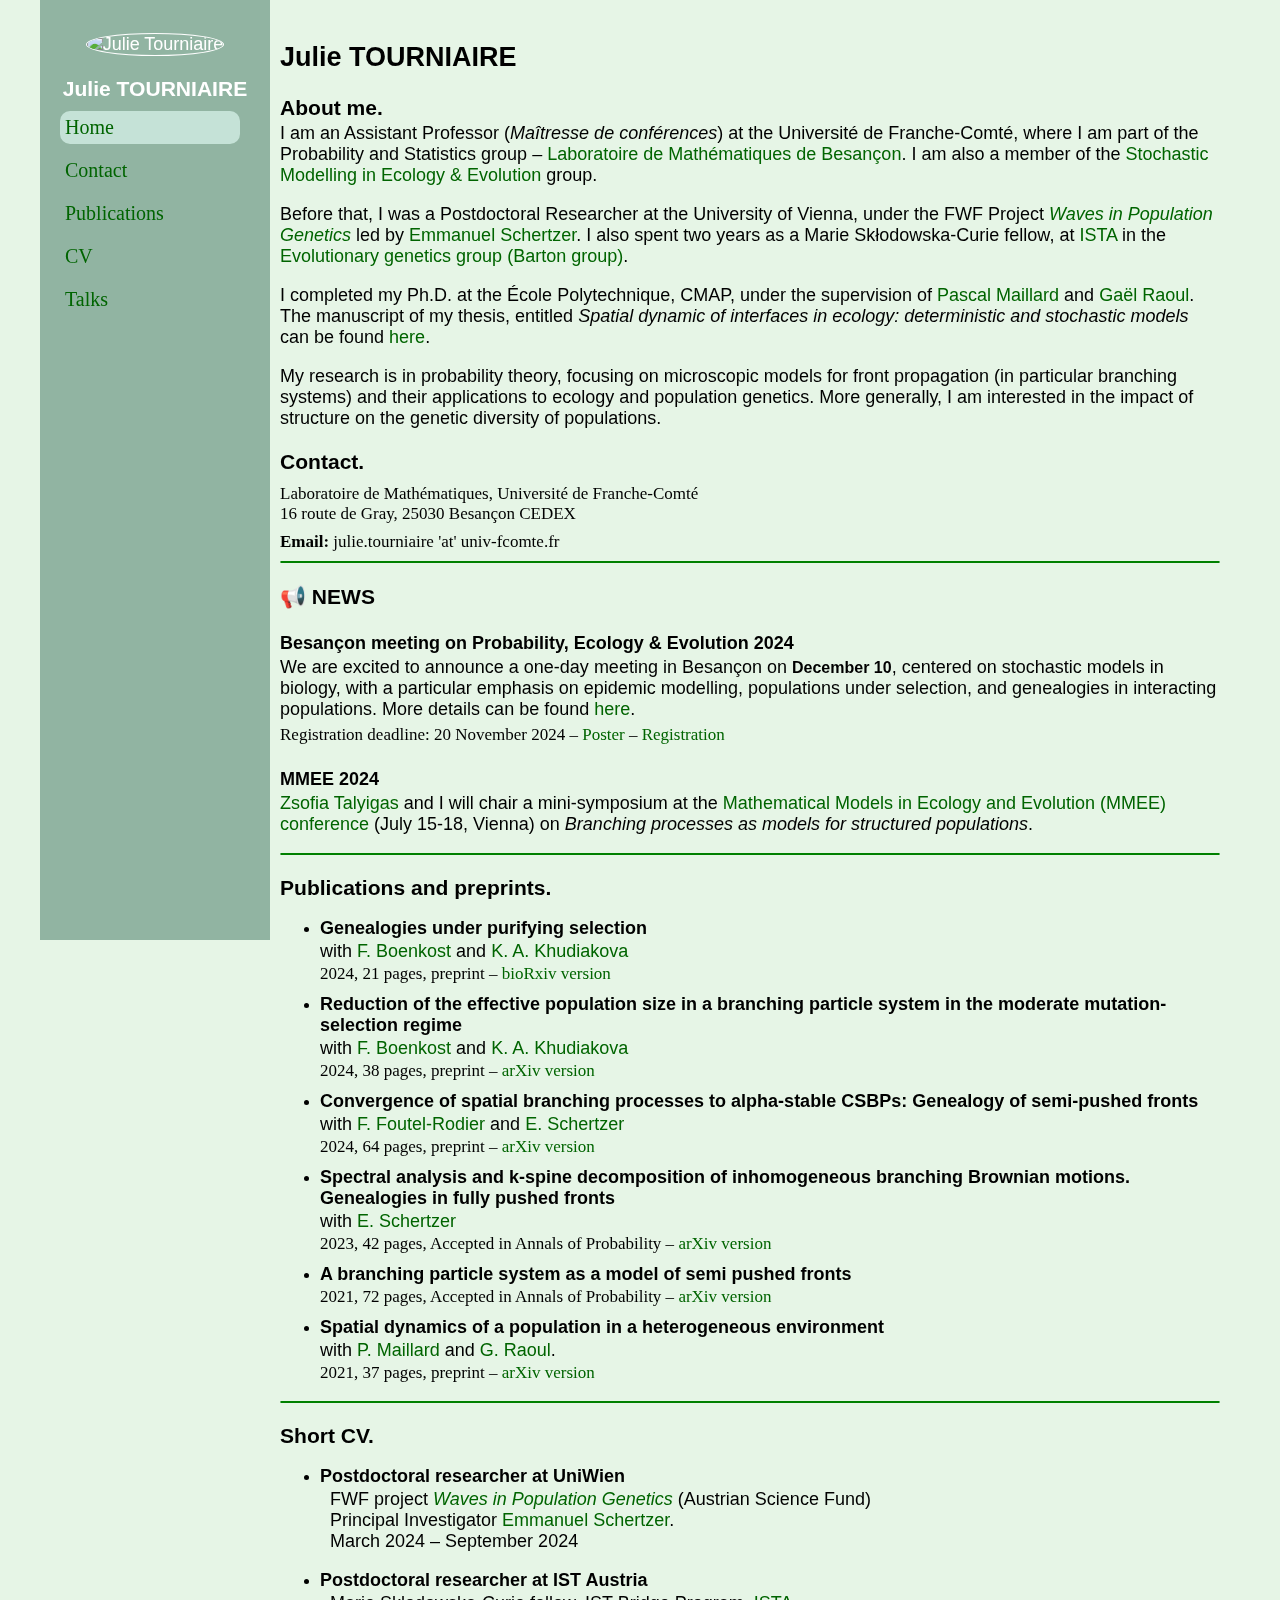
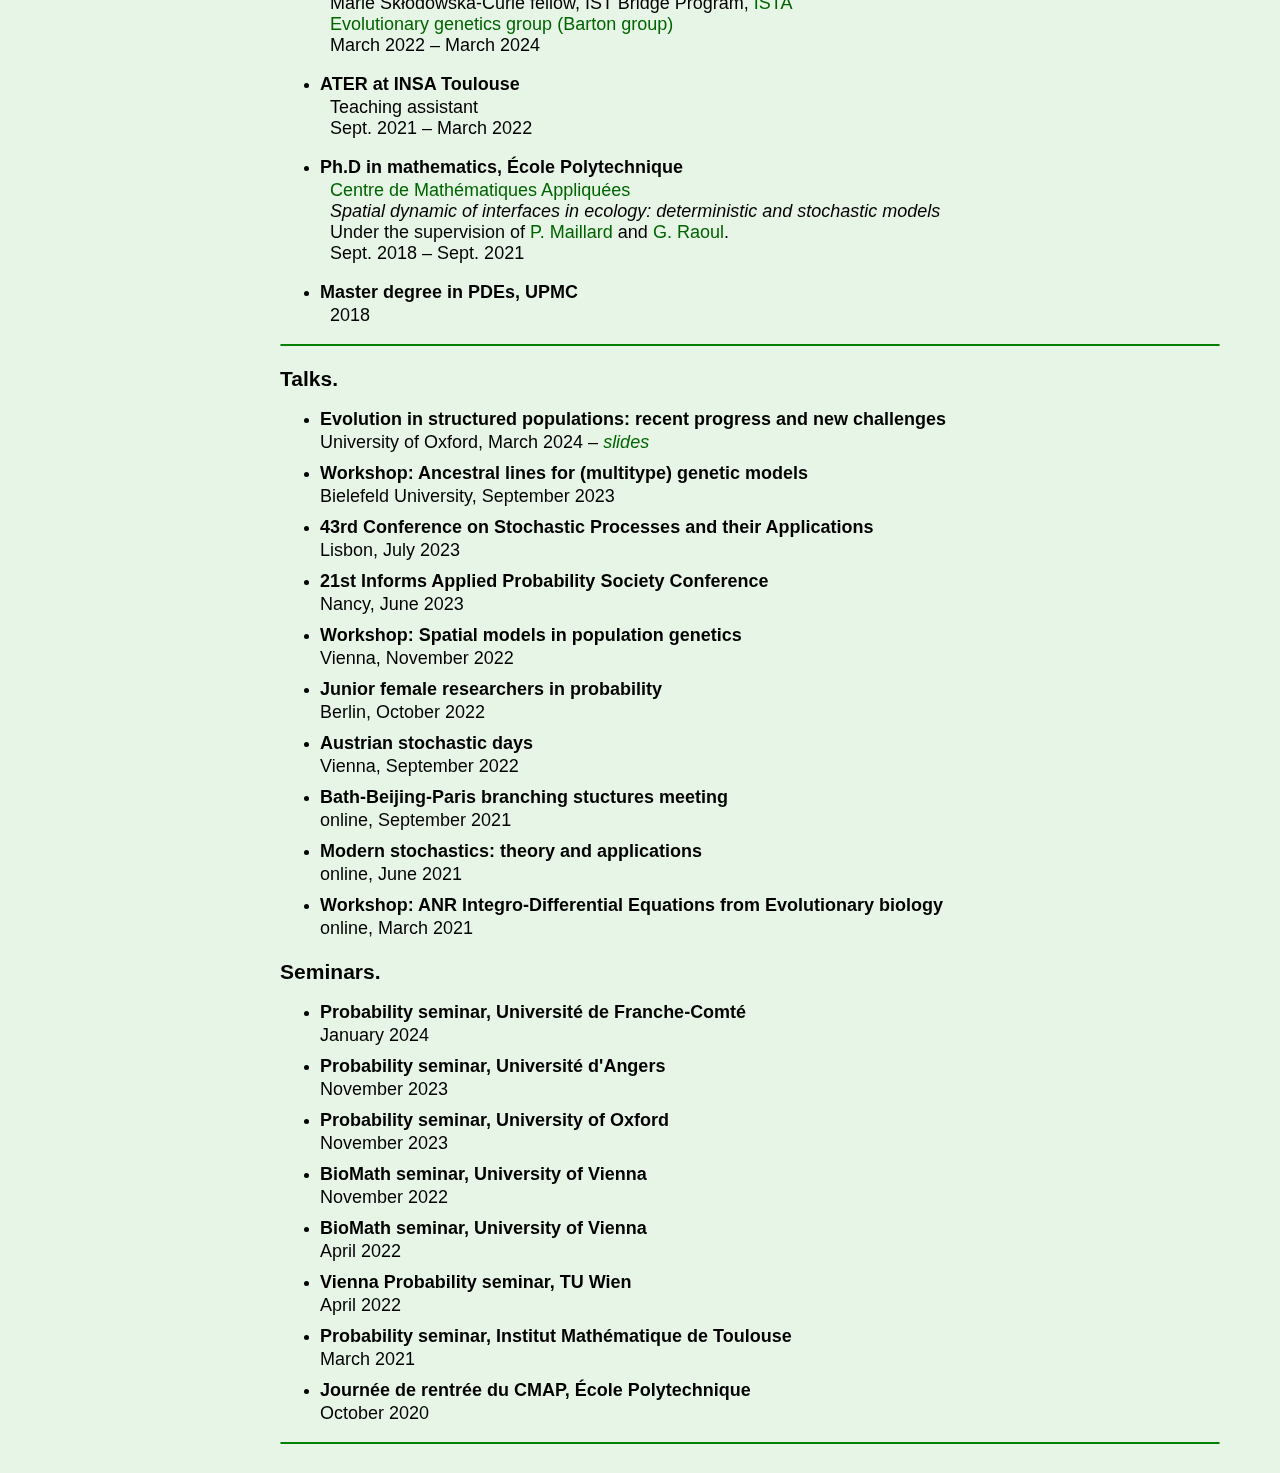
==== commit 9a1bb0cf: "Update index.html" ====
--- a/index.html
+++ b/index.html
@@ -71,10 +71,10 @@
         populations.
       </p>
       <h3 id="Contact"> Contact.</h3>
-      <p style="margin-bottom: 2px; margin-top: 6px; font-family: Monaco; font-size: 17px;">
+      <p style="margin-bottom: 2px; margin-top: 10px; font-family: Monaco; font-size: 17px;">
         Laboratoire de Math&eacute;matiques, Universit&eacute; de Franche-Comt&eacute;<br>
         16 route de Gray, 25030 Besan&ccedil;on CEDEX</p>
-      <p style="margin-bottom: 2px; font-family: Monaco; font-size: 17px;margin-top: 4px;">
+      <p style="margin-bottom: 2px; font-family: Monaco; font-size: 17px;margin-top: 8px;">
         <B>Email:</B> julie.tourniaire 'at' univ-fcomte.fr </p>
 
 
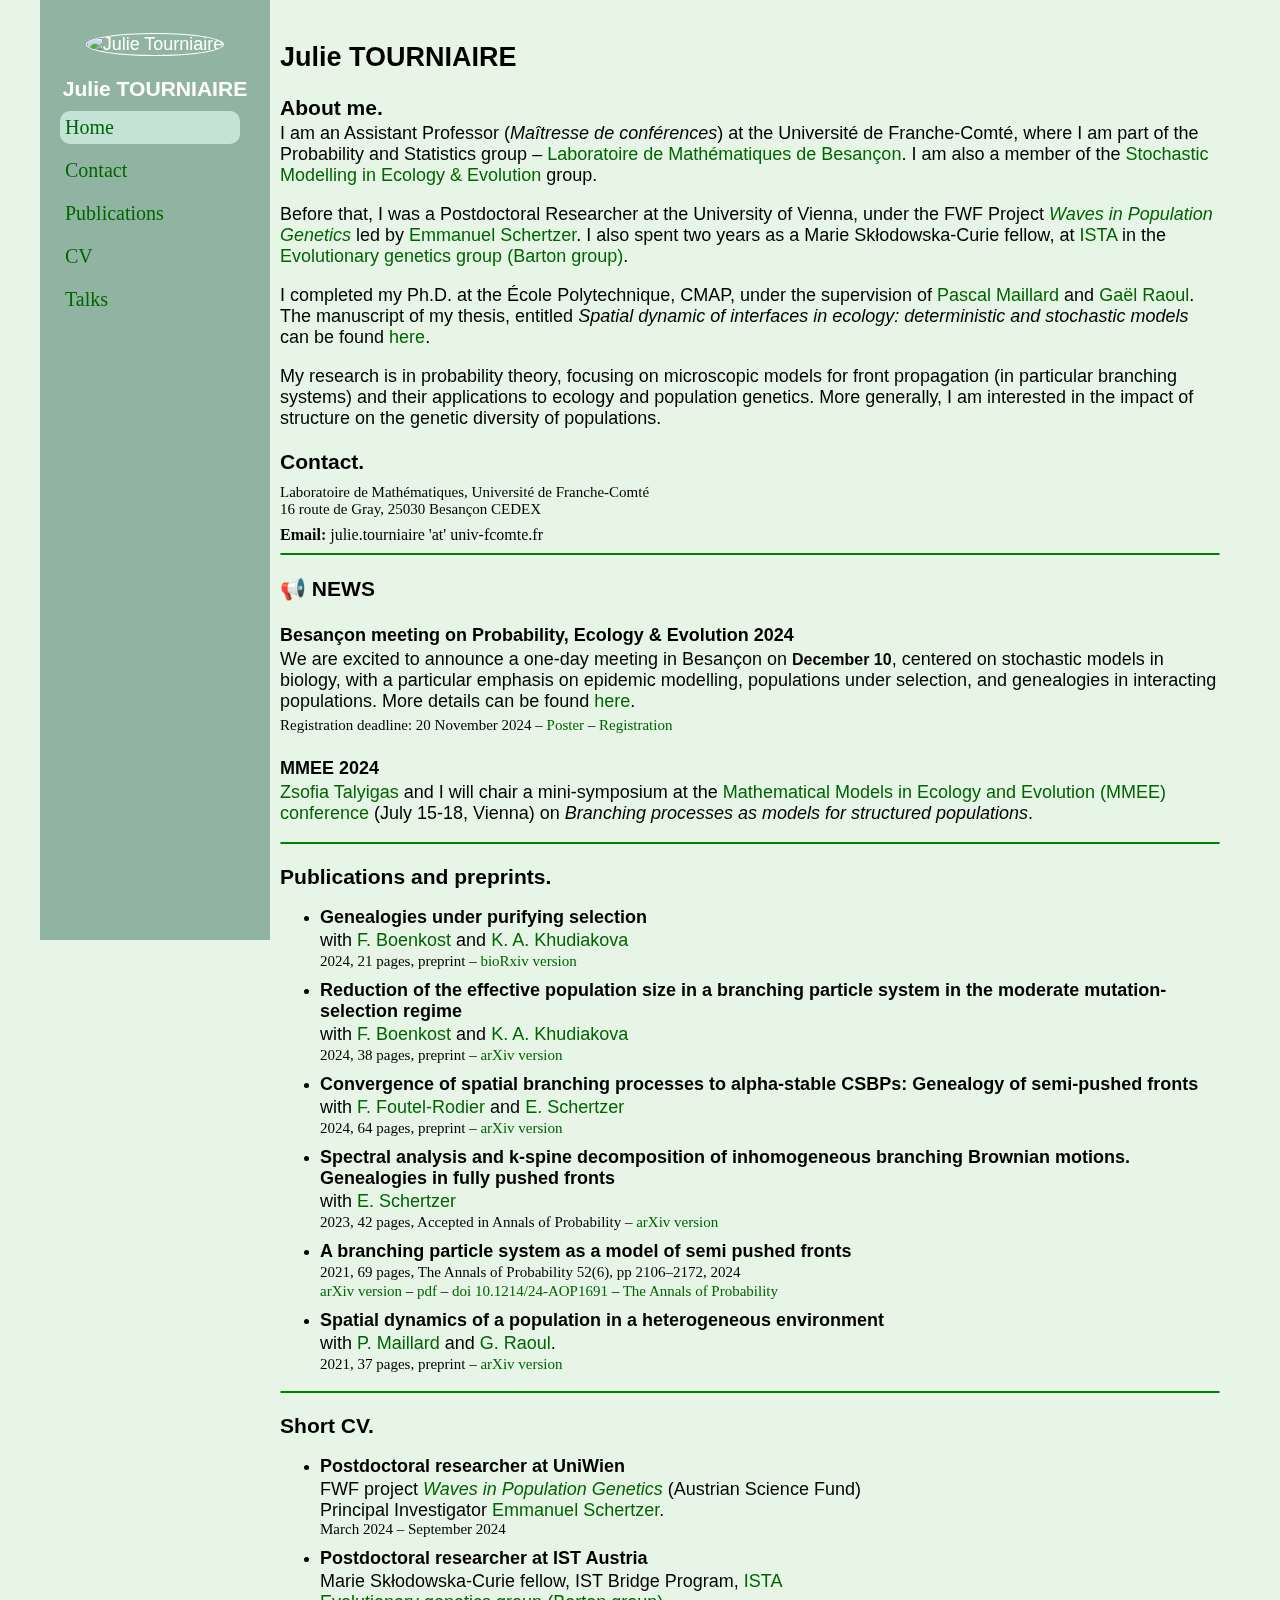
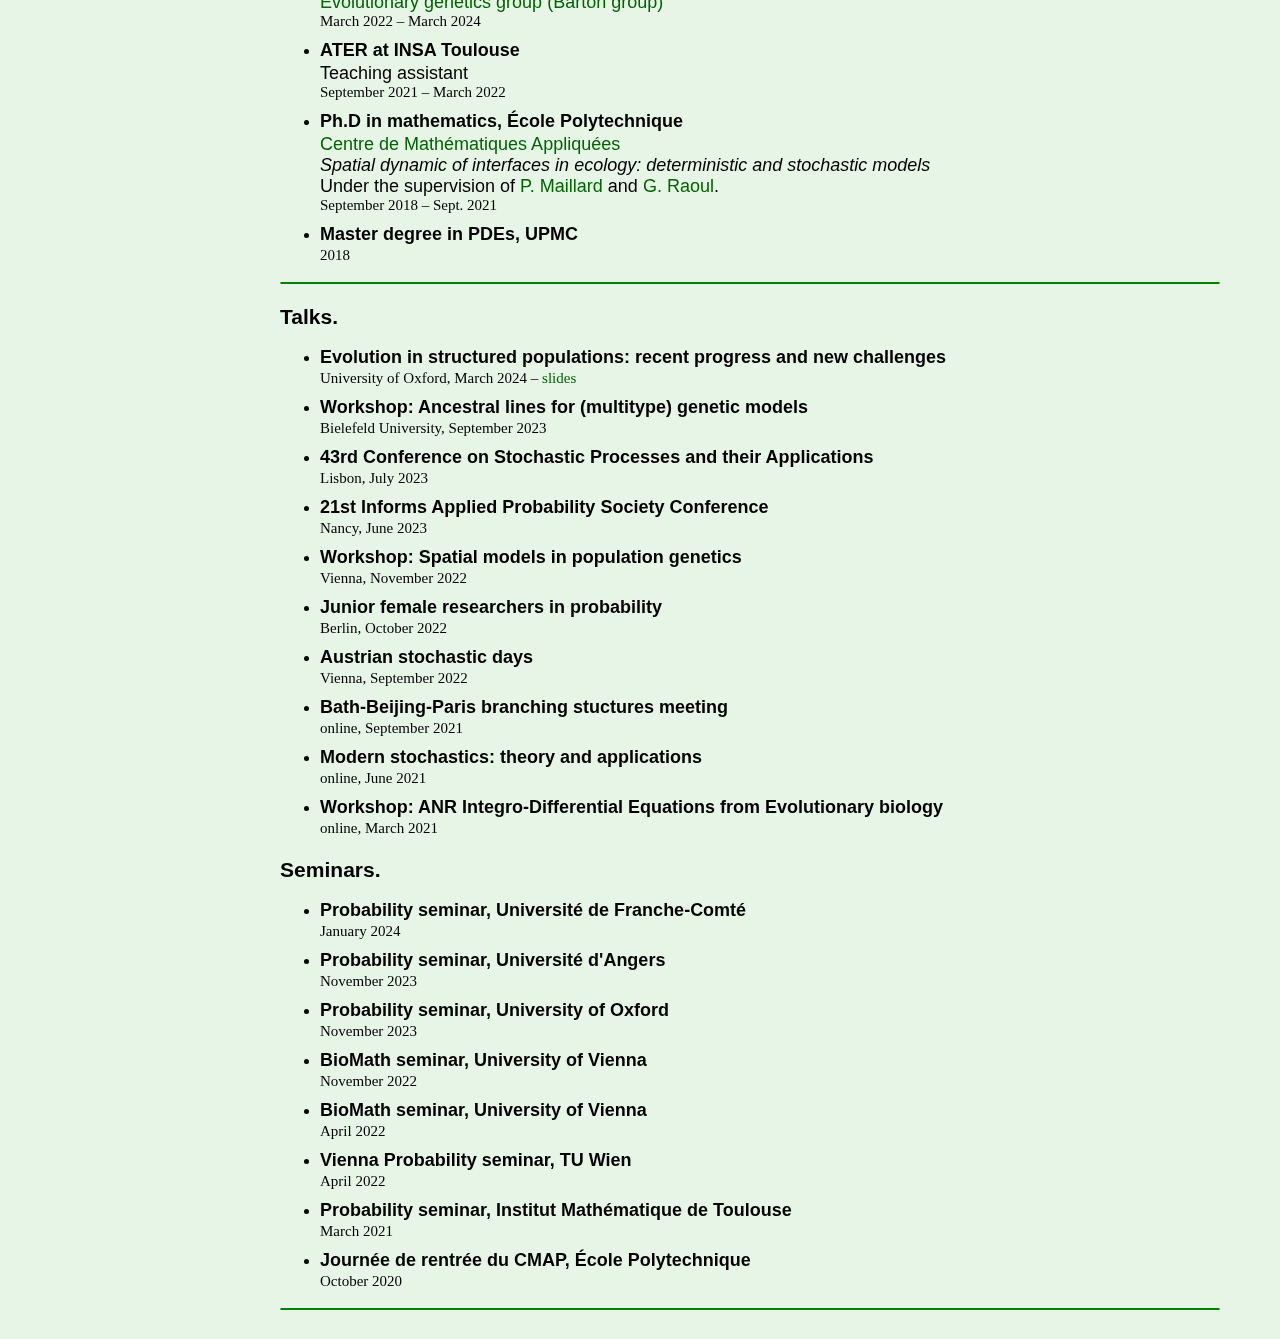
==== commit d1c9c18e: "publication" ====
--- a/index.html
+++ b/index.html
@@ -71,10 +71,10 @@
         populations.
       </p>
       <h3 id="Contact"> Contact.</h3>
-      <p style="margin-bottom: 2px; margin-top: 10px; font-family: Monaco; font-size: 17px;">
+      <p style="margin-bottom: 2px; margin-top: 10px; font-family: Monaco; font-size: 15px;">
         Laboratoire de Math&eacute;matiques, Universit&eacute; de Franche-Comt&eacute;<br>
         16 route de Gray, 25030 Besan&ccedil;on CEDEX</p>
-      <p style="margin-bottom: 2px; font-family: Monaco; font-size: 17px;margin-top: 8px;">
+      <p style="margin-bottom: 2px; font-family: Monaco; font-size: 16px;margin-top: 8px;">
         <B>Email:</B> julie.tourniaire 'at' univ-fcomte.fr </p>
 
 
@@ -89,7 +89,7 @@
         selection, and genealogies in interacting populations. More details can be found
         <a href="https://probabio-lmb.pages.math.cnrs.fr/events.html">here</a>.
       </p>
-      <p style="margin-bottom: 2px; margin-top: 5px; font-family: Monaco; font-size: 17px;">
+      <p style="margin-bottom: 2px; margin-top: 5px; font-family: Monaco; font-size: 15px;">
         Registration deadline: 20 November 2024 &ndash; <a
           href="https://probabio-lmb.pages.math.cnrs.fr/poster_PEE.jpg">Poster</a>
         &ndash; <a href="https://indico.math.cnrs.fr/event/13101/">Registration</a>
@@ -117,7 +117,7 @@
             <a href=https://kseniakhudiakovacom.wordpress.com style="font-weight:500">K. A. Khudiakova</a>
           </p>
 
-          <p style="margin-bottom: 2px; margin-top: 0px; font-family: Monaco; font-size: 17px;">
+          <p style="margin-bottom: 2px; margin-top: 0px; font-family: Monaco; font-size: 15px;">
             2024, 21 pages, preprint &ndash; <a
               href=https://www.biorxiv.org/content/10.1101/2024.10.15.618444v1.full.pdf>bioRxiv version</a>
           </p>
@@ -132,7 +132,7 @@
             <a href=https://kseniakhudiakovacom.wordpress.com style="font-weight:500">K. A. Khudiakova</a>
           </p>
 
-          <p style="margin-bottom: 2px; margin-top: 0px; font-family: Monaco; font-size: 17px;">
+          <p style="margin-bottom: 2px; margin-top: 0px; font-family: Monaco; font-size: 15px;">
             2024, 38 pages, preprint &ndash; <a href=https://arxiv.org/pdf/2404.17527>arXiv version</a>
           </p>
         </li>
@@ -145,7 +145,7 @@
             <a href=https://homepage.univie.ac.at/emmanuel.schertzer/ style="font-weight:500">E. Schertzer</a>
           </p>
 
-          <p style="margin-bottom: 2px; margin-top: 0px; font-family: Monaco; font-size: 17px;">
+          <p style="margin-bottom: 2px; margin-top: 0px; font-family: Monaco; font-size: 15px;">
             2024, 64 pages, preprint  &ndash; <a href=https://arxiv.org/pdf/2402.05096.pdf>arXiv version</a>
           </p>
         </li>
@@ -157,17 +157,20 @@
             <a href=https://homepage.univie.ac.at/emmanuel.schertzer/ style="font-weight:500">E. Schertzer</a>
           </p>
 
-          <p style="margin-bottom: 2px; margin-top: 0px; font-family: Monaco; font-size: 17px;">
+          <p style="margin-bottom: 2px; margin-top: 0px; font-family: Monaco; font-size: 15px;">
             2023, 42 pages, Accepted
-              in Annals of Probability  &ndash; <a href=https://arxiv.org/pdf/2301.01697>arXiv version</a>
+              in Annals of Probability   &ndash; <a href=https://arxiv.org/pdf/2301.01697>arXiv version</a>
           </p>
         </li>
         <li>
           <p style="margin-bottom: 2px; font-weight: 600;"> A branching particle system as a model of semi pushed
             fronts </p>
-          <p style="margin-bottom: 2px; margin-top: 0px; font-family: Monaco; font-size: 17px;">
-            2021, 72 pages, Accepted
-              in Annals of Probability &ndash; <a href=https://arxiv.org/pdf/2111.00096.pdf>arXiv version</a>
+          <p style="margin-bottom: 2px; margin-top: 0px; font-family: Monaco; font-size: 15px;">
+            2021, 69 pages, The Annals of Probability 52(6), pp 2106&ndash;2172, 2024   
+          </p>
+          <p style="margin-bottom: 2px; margin-top: 0px; font-family: Monaco; font-size: 15px;">
+            <a href=https://arxiv.org/pdf/2111.00096.pdf>arXiv version</a> &ndash; <a href="AOP1691.pdf">pdf</a> &ndash;
+            <a href="https://doi.org/10.1214/24-AOP1691">doi 10.1214/24-AOP1691</a> &ndash; <a href="https://imstat.org/journals-and-publications/annals-of-probability/"> The Annals of Probability</a>
           </p>
         </li>
         <li>
@@ -179,7 +182,7 @@
             <a href=http://www.cmap.polytechnique.fr/~raoul/ style="font-weight:500">G.
               Raoul</a>.
           </p>
-          <p style="margin-bottom: 2px; margin-top: 0px; font-family: Monaco; font-size: 17px;">
+          <p style="margin-bottom: 2px; margin-top: 0px; font-family: Monaco; font-size: 15px;">
             2021, 37 pages, preprint  &ndash; <a href=https://arxiv.org/pdf/2105.06985.pdf>arXiv version</a>
           </p>
         </li>
@@ -191,59 +194,59 @@
 
       <ul>
         <li>
-          <p style="margin-bottom: 2px; font-weight: 700;">Postdoctoral researcher at UniWien</p>
-          <p style="font-size: large; margin-top: 0px; margin-left: 10px;margin-bottom: 0px;">FWF project
+          <p style="margin-bottom: 2px; font-weight: 600;">Postdoctoral researcher at UniWien</p>
+          <p style="font-size: large; margin-top: 0px;margin-bottom: 0px;">FWF project
             <a href=https://www.fwf.ac.at/en/research-radar/10.55776/PAT3816823>
               <em>Waves in Population Genetics</em></a> (Austrian Science Fund)
           </p>
-          <p style="font-size: large; margin-top: 0px; margin-left: 10px;margin-bottom: 0px;">Principal
+          <p style="font-size: large; margin-top: 0px;   margin-bottom: 0px;">Principal
             Investigator <a href=https://homepage.univie.ac.at/emmanuel.schertzer/ style="font-weight:500">Emmanuel
               Schertzer</a>. </p>
-          <p style="font-size: large; margin-top: 0px; margin-left: 10px;"> March 2024 &ndash; September 2024</p>
-
-
-        </li>
-
-        <li>
-          <p style="margin-bottom: 2px; font-weight: 700;">Postdoctoral researcher at IST Austria</p>
-
-          <p style="font-size: large; margin-top: 0px; margin-left: 10px;margin-bottom: 0px;">Marie
+              <p style="margin-bottom: 2px; margin-top: 0px; font-family: Monaco; font-size: 15px;"> March 2024 &ndash; September 2024</p>
+
+
+        </li>
+
+        <li>
+          <p style="margin-bottom: 2px; font-weight: 600;">Postdoctoral researcher at IST Austria</p>
+
+          <p style="font-size: large; margin-top: 0px;   margin-bottom: 0px;">Marie
             Sk&#322;odowska-Curie fellow, IST Bridge Program, <a href=https://ista.ac.at/home>ISTA</a></p>
-          <p style="font-size: large; margin-top: 0px; margin-left: 10px;margin-bottom: 0px;"><a
+          <p style="font-size: large; margin-top: 0px;   margin-bottom: 0px;"><a
               href=https://ist.ac.at/en/research/barton-group>
               Evolutionary genetics group (Barton group)</a> </p>
-          <p style="font-size: large; margin-top: 0px; margin-left: 10px;"> March 2022 &ndash; March 2024 </p>
-        </li>
-
-        <li>
-          <p style="margin-bottom: 2px; font-weight: 700; ">ATER at INSA Toulouse</p>
-
-          <p style="font-size: large; margin-top: 0px; margin-left: 10px; margin-bottom: 0px;">Teaching assistant
-          </p>
-          <p style="font-size: large; margin-top: 0px; margin-left: 10px;"> Sept. 2021 &ndash; March 2022 </p>
-        </li>
-
-        <li>
-          <p style="margin-bottom: 2px; font-weight: 700;">Ph.D in mathematics, &Eacute;cole
+              <p style="margin-bottom: 2px; margin-top: 0px; font-family: Monaco; font-size: 15px;"> March 2022 &ndash; March 2024 </p>
+        </li>
+
+        <li>
+          <p style="margin-bottom: 2px; font-weight: 600; ">ATER at INSA Toulouse</p>
+
+          <p style="font-size: large; margin-top: 0px;    margin-bottom: 0px;">Teaching assistant
+          </p>
+          <p style="margin-bottom: 2px; margin-top: 0px; font-family: Monaco; font-size: 15px;"> September 2021 &ndash; March 2022 </p>
+        </li>
+
+        <li>
+          <p style="margin-bottom: 2px; font-weight: 600;">Ph.D in mathematics, &Eacute;cole
             Polytechnique </p>
-          <p style="font-size: large; margin-top: 0px; margin-left: 10px; margin-bottom: 0px;"><a
+          <p style="font-size: large; margin-top: 0px;    margin-bottom: 0px;"><a
               href=https://cmap.ip-paris.fr>Centre de
               Math&eacute;matiques Appliqu&eacute;es</a> </p>
-          <p style="font-size: large; margin-top: 0px; margin-left: 10px; margin-bottom: 0px;"><i>Spatial dynamic
+          <p style="font-size: large; margin-top: 0px;    margin-bottom: 0px;"><i>Spatial dynamic
               of interfaces in ecology: deterministic and stochastic
               models</i></p>
-          <p style="font-size: large; margin-top: 0px; margin-left: 10px; margin-bottom: 0px;">Under the
+          <p style="font-size: large; margin-top: 0px;    margin-bottom: 0px;">Under the
             supervision of <a href=https://www.math.univ-toulouse.fr/~pmaillar/ style="font-weight:500">P.
               Maillard</a> and
             <a href=http://www.cmap.polytechnique.fr/~raoul/ style="font-weight:500">G.
               Raoul</a>.
           </p>
-          <p style="font-size: large; margin-top: 0px; margin-left: 10px;"> Sept. 2018 &ndash; Sept. 2021</p>
-        </li>
-
-        <li>
-          <p style="margin-bottom: 2px; font-weight: 700;">Master degree in PDEs, UPMC</p>
-          <p style="font-size: large; margin-top: 0px; margin-left: 10px; margin-bottom: 0px;">2018
+          <p style="margin-bottom: 2px; margin-top: 0px; font-family: Monaco; font-size: 15px;">September 2018 &ndash; Sept. 2021</p>
+        </li>
+
+        <li>
+          <p style="margin-bottom: 2px; font-weight: 600;">Master degree in PDEs, UPMC</p>
+          <p style="margin-bottom: 2px; margin-top: 0px; font-family: Monaco; font-size: 15px;">2018
           </p>
         </li>
       </ul>
@@ -258,8 +261,8 @@
           <p style="margin-bottom: 2px; font-weight: 600;"> Evolution in structured populations: recent progress and new
             challenges </p>
 
-          <p style="margin-bottom: 2px; margin-top: 0px;"> University of Oxford,
-            March 2024 &ndash; <a href="tourniaire.pdf"><em>slides</em></a>
+            <p style="margin-bottom: 2px; margin-top: 0px; font-family: Monaco; font-size: 15px;"> University of Oxford,
+            March 2024 &ndash; <a href="tourniaire.pdf">slides</a>
           </p>
 
 
@@ -269,7 +272,7 @@
         <li>
           <p style="margin-bottom: 2px; font-weight: 600;"> Workshop: Ancestral lines for (multitype) genetic models</p>
 
-          <p style="margin-bottom: 2px; margin-top: 0px;"> Bielefeld University,
+          <p style="margin-bottom: 2px; margin-top: 0px; font-family: Monaco; font-size: 15px;"> Bielefeld University,
             September 2023
           </p>
 
@@ -279,7 +282,7 @@
           <p style="margin-bottom: 2px; font-weight: 600;"> 43rd Conference on Stochastic Processes and their
             Applications</p>
 
-          <p style="margin-bottom: 2px; margin-top: 0px;"> Lisbon,
+            <p style="margin-bottom: 2px; margin-top: 0px; font-family: Monaco; font-size: 15px;"> Lisbon,
             July 2023
           </p>
 
@@ -288,7 +291,7 @@
         <li>
           <p style="margin-bottom: 2px; font-weight: 600;"> 21st Informs Applied Probability Society Conference</p>
 
-          <p style="margin-bottom: 2px; margin-top: 0px;"> Nancy,
+          <p style="margin-bottom: 2px; margin-top: 0px; font-family: Monaco; font-size: 15px;"> Nancy,
             June 2023
           </p>
 
@@ -297,7 +300,7 @@
         <li>
           <p style="margin-bottom: 2px; font-weight: 600;"> Workshop: Spatial models in population genetics</p>
 
-          <p style="margin-bottom: 2px; margin-top: 0px;"> Vienna,
+          <p style="margin-bottom: 2px; margin-top: 0px; font-family: Monaco; font-size: 15px;"> Vienna,
             November 2022
           </p>
 
@@ -306,7 +309,7 @@
         <li>
           <p style="margin-bottom: 2px; font-weight: 600;"> Junior female researchers in probability</p>
 
-          <p style="margin-bottom: 2px; margin-top: 0px;"> Berlin, October 2022
+          <p style="margin-bottom: 2px; margin-top: 0px; font-family: Monaco; font-size: 15px;"> Berlin, October 2022
 
           </p>
 
@@ -315,7 +318,7 @@
         <li>
           <p style="margin-bottom: 2px; font-weight: 600;"> Austrian stochastic days</p>
 
-          <p style="margin-bottom: 2px; margin-top: 0px;"> Vienna, September 2022
+          <p style="margin-bottom: 2px; margin-top: 0px; font-family: Monaco; font-size: 15px;"> Vienna, September 2022
 
           </p>
 
@@ -323,7 +326,7 @@
         <li>
           <p style="margin-bottom: 2px; font-weight: 600;"> Bath-Beijing-Paris branching stuctures meeting</p>
 
-          <p style="margin-bottom: 2px; margin-top: 0px;"> online, September 2021
+          <p style="margin-bottom: 2px; margin-top: 0px; font-family: Monaco; font-size: 15px;">online, September 2021
 
           </p>
 
@@ -332,7 +335,7 @@
         <li>
           <p style="margin-bottom: 2px; font-weight: 600;"> Modern stochastics: theory and applications</p>
 
-          <p style="margin-bottom: 2px; margin-top: 0px;"> online, June 2021
+          <p style="margin-bottom: 2px; margin-top: 0px; font-family: Monaco; font-size: 15px;">online, June 2021
 
           </p>
 
@@ -341,7 +344,7 @@
           <p style="margin-bottom: 2px; font-weight: 600;"> Workshop: ANR Integro-Differential Equations from
             Evolutionary biology</p>
 
-          <p style="margin-bottom: 2px; margin-top: 0px;"> online, March 2021
+            <p style="margin-bottom: 2px; margin-top: 0px; font-family: Monaco; font-size: 15px;"> online, March 2021
 
           </p>
 
@@ -354,45 +357,45 @@
           <p style="margin-bottom: 2px; font-weight: 600;"> Probability seminar, Universit&eacute; de
             Franche-Comt&eacute;
           </p>
-          <p style="margin-bottom: 2px; margin-top: 0px;"> January 2024
+          <p style="margin-bottom: 2px; margin-top: 0px; font-family: Monaco; font-size: 15px;">January 2024
           </p>
         </li>
 
         <li>
           <p style="margin-bottom: 2px; font-weight: 600;"> Probability seminar, Universit&eacute; d'Angers</p>
-          <p style="margin-bottom: 2px; margin-top: 0px;"> November 2023
+          <p style="margin-bottom: 2px; margin-top: 0px; font-family: Monaco; font-size: 15px;">November 2023
           </p>
         </li>
         <li>
           <p style="margin-bottom: 2px; font-weight: 600;"> Probability seminar, University of Oxford</p>
-          <p style="margin-bottom: 2px; margin-top: 0px;"> November 2023
+          <p style="margin-bottom: 2px; margin-top: 0px; font-family: Monaco; font-size: 15px;"> November 2023
           </p>
         </li>
         <li>
           <p style="margin-bottom: 2px; font-weight: 600;"> BioMath seminar, University of Vienna</p>
-          <p style="margin-bottom: 2px; margin-top: 0px;"> November 2022
+          <p style="margin-bottom: 2px; margin-top: 0px; font-family: Monaco; font-size: 15px;"> November 2022
           </p>
         </li>
         <li>
           <p style="margin-bottom: 2px; font-weight: 600;"> BioMath seminar, University of Vienna</p>
-          <p style="margin-bottom: 2px; margin-top: 0px;"> April 2022
+          <p style="margin-bottom: 2px; margin-top: 0px; font-family: Monaco; font-size: 15px;">April 2022
           </p>
         </li>
         <li>
           <p style="margin-bottom: 2px; font-weight: 600;"> Vienna Probability seminar, TU Wien</p>
-          <p style="margin-bottom: 2px; margin-top: 0px;"> April 2022
+          <p style="margin-bottom: 2px; margin-top: 0px; font-family: Monaco; font-size: 15px;"> April 2022
           </p>
         </li>
         <li>
           <p style="margin-bottom: 2px; font-weight: 600;">Probability seminar, Institut Math&eacute;matique de Toulouse
           </p>
-          <p style="margin-bottom: 2px; margin-top: 0px;"> March 2021
+          <p style="margin-bottom: 2px; margin-top: 0px; font-family: Monaco; font-size: 15px;"> March 2021
           </p>
         </li>
         <li>
           <p style="margin-bottom: 2px; font-weight: 600;">Journ&eacute;e de rentr&eacute;e du CMAP, &Eacute;cole
             Polytechnique</p>
-          <p style="margin-bottom: 2px; margin-top: 0px;"> October 2020
+            <p style="margin-bottom: 2px; margin-top: 0px; font-family: Monaco; font-size: 15px;">October 2020
           </p>
         </li>
       </ul>
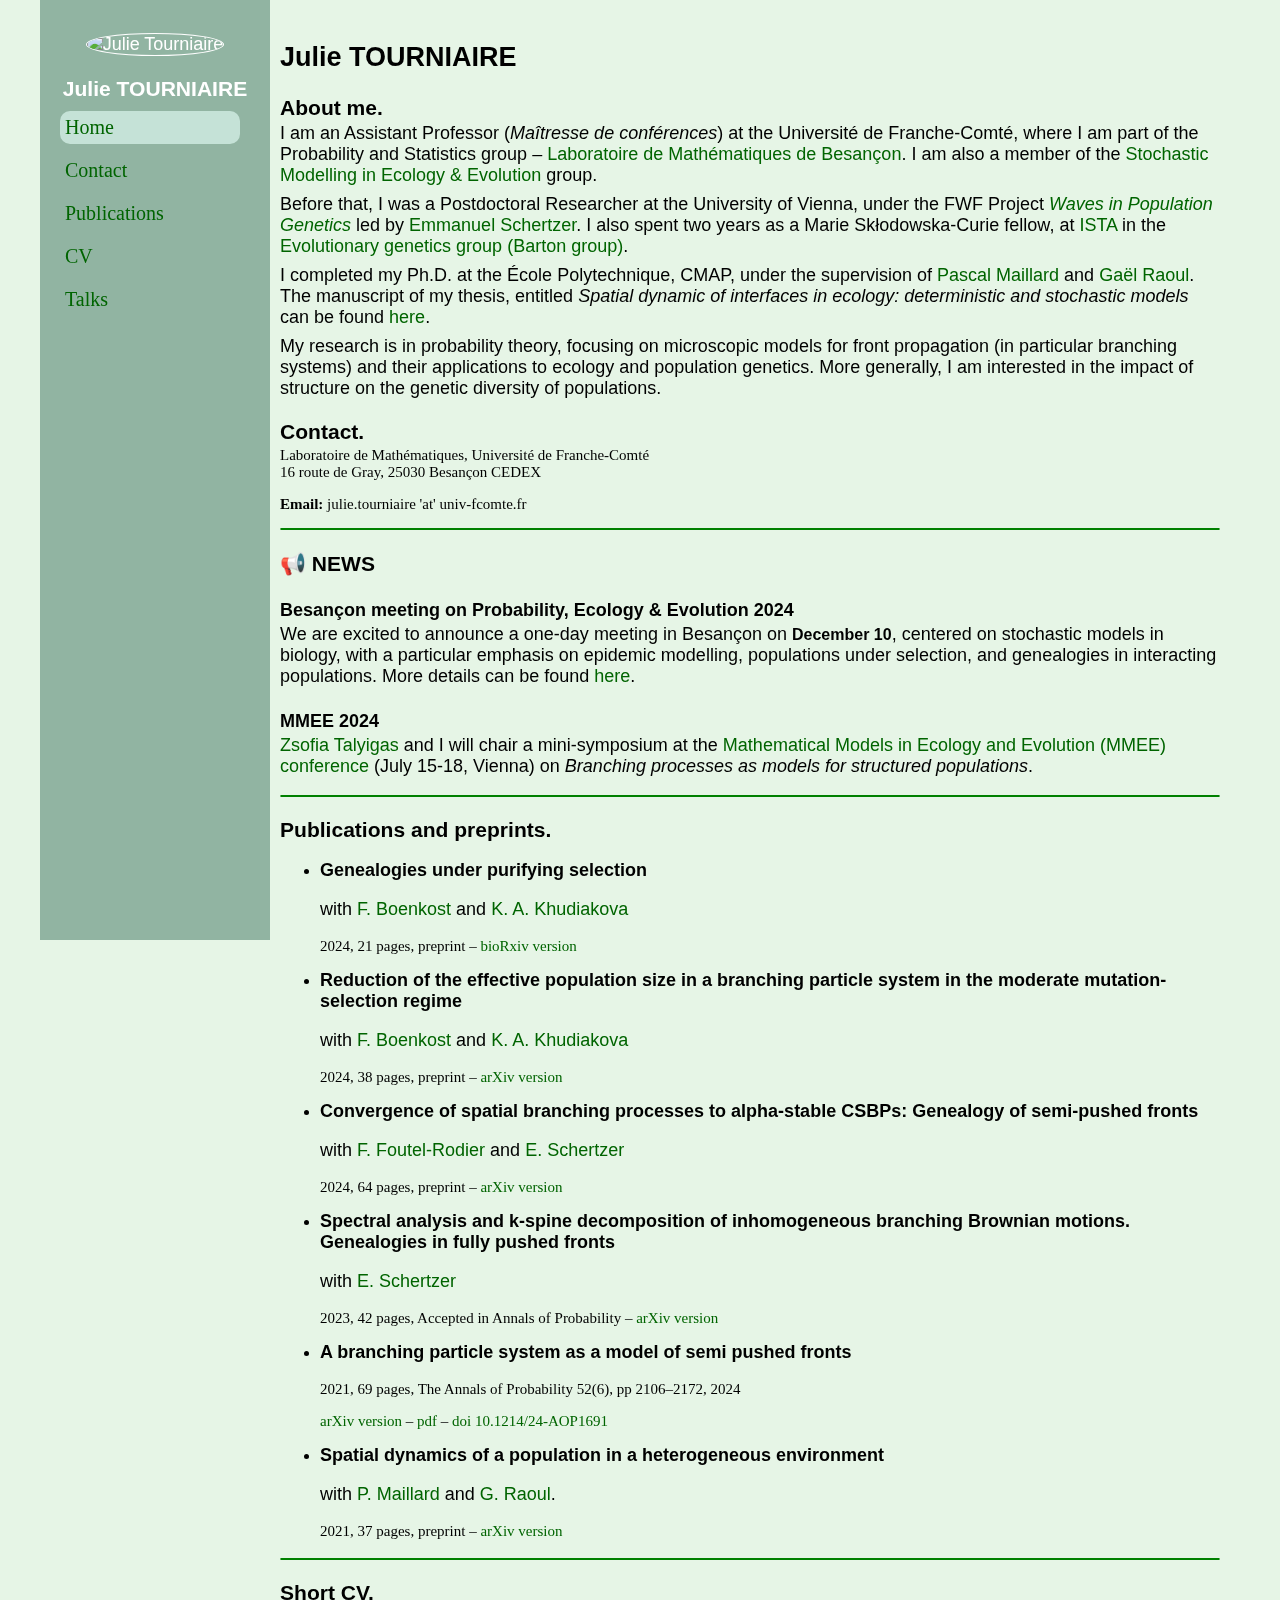
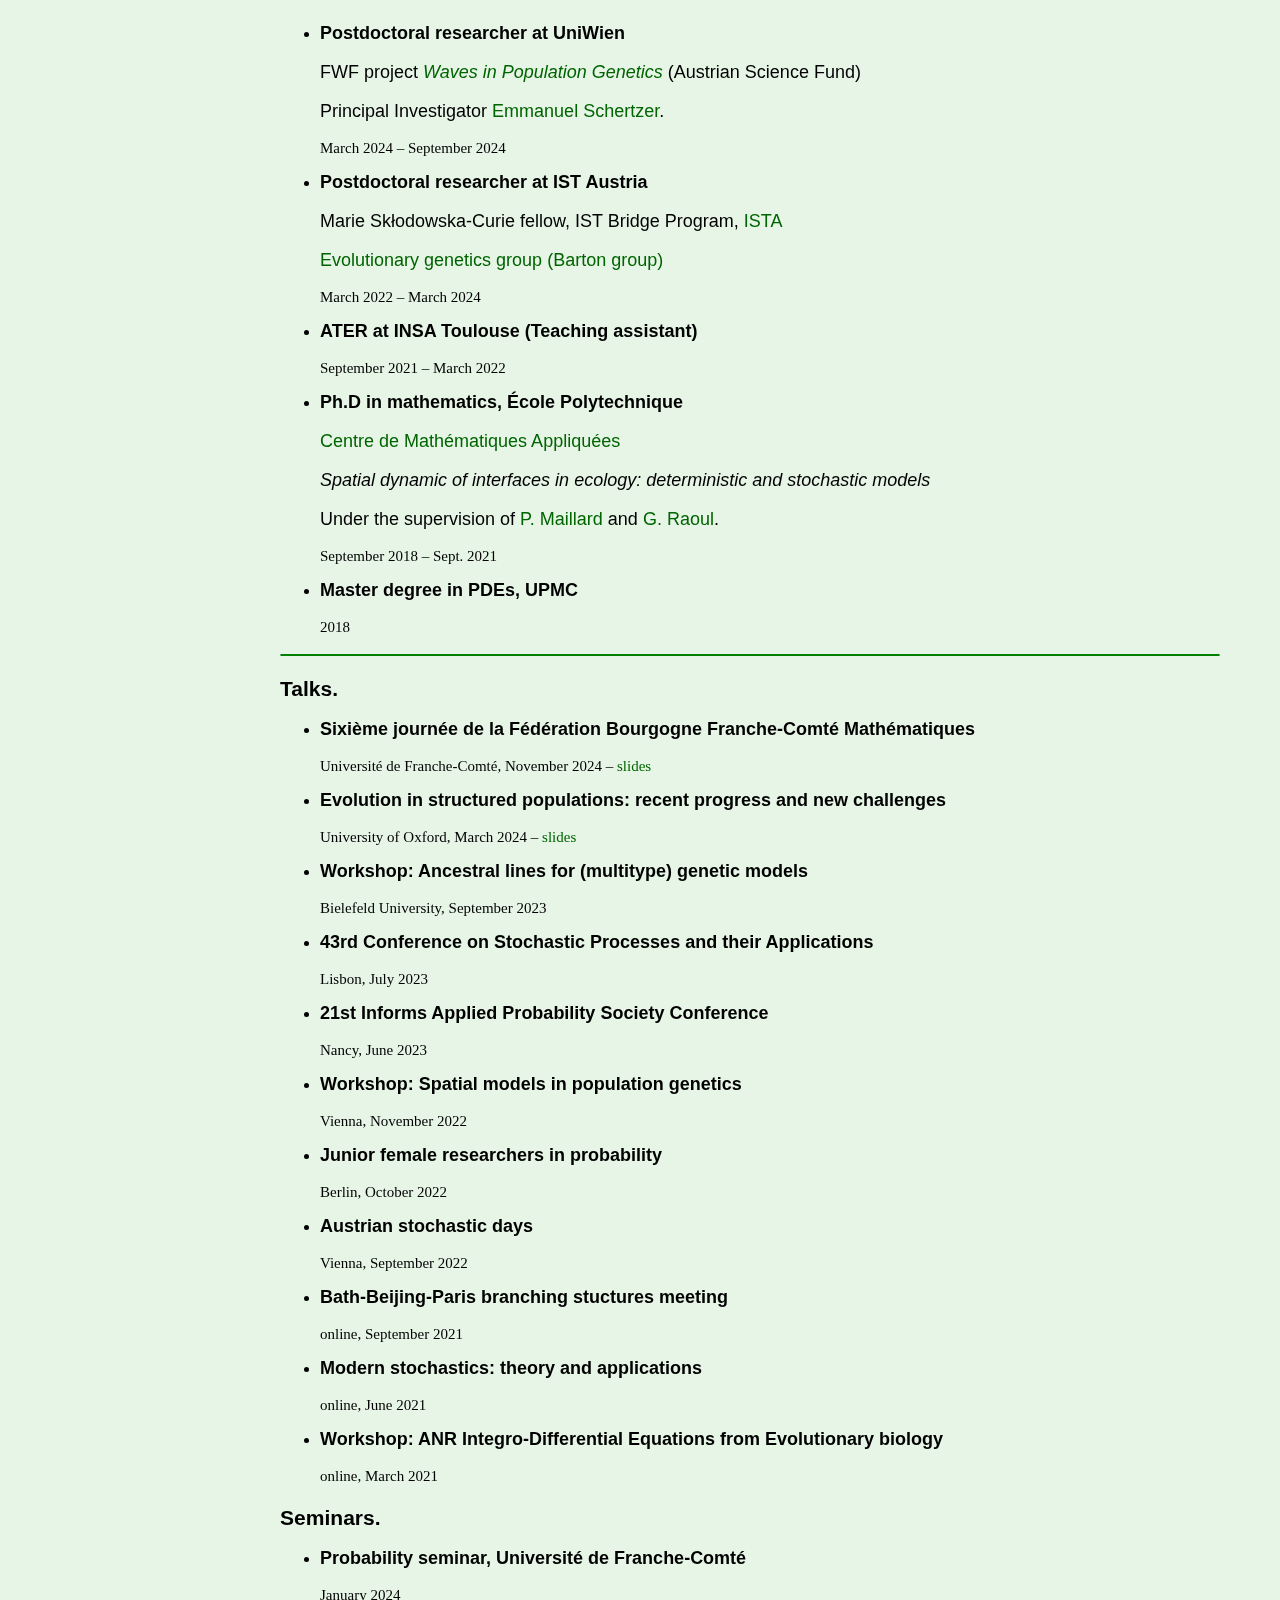
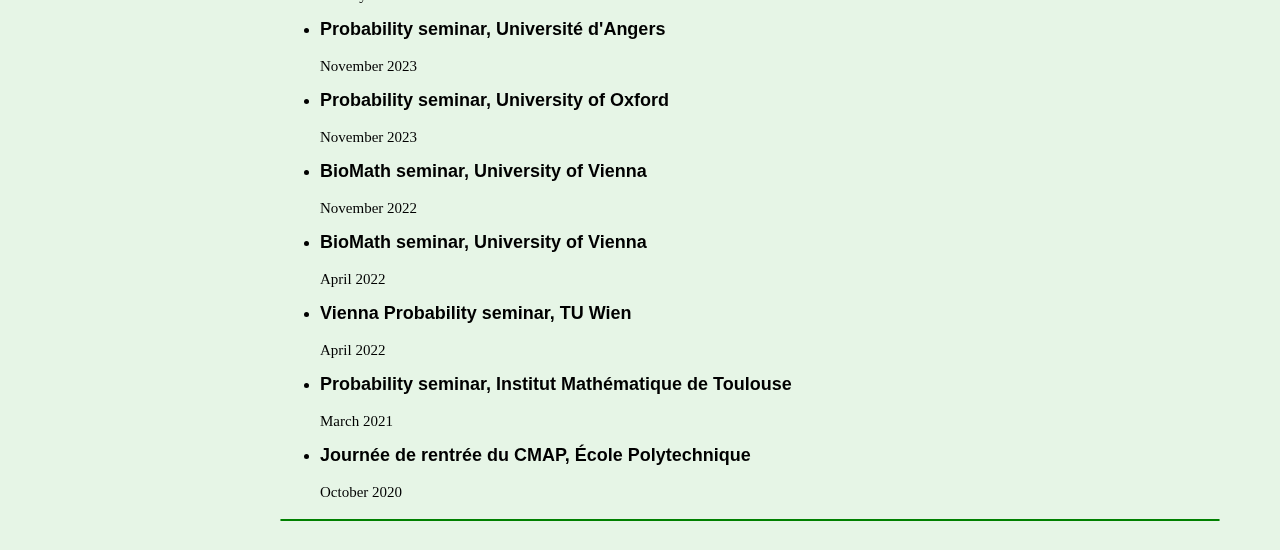
==== commit 5ffd4e3c: "update" ====
--- a/index.html
+++ b/index.html
@@ -39,14 +39,14 @@
     <div class="content">
       <h2 style="text-align: left;">Julie TOURNIAIRE</h2>
       <h3 id="Home"> About me.</h3>
-      <p>I am an Assistant Professor (<em>Ma&icirc;tresse de conf&eacute;rences</em>) at the
+      <p style="margin-bottom: 8px;">I am an Assistant Professor (<em>Ma&icirc;tresse de conf&eacute;rences</em>) at the
         Universit&eacute; de Franche-Comt&eacute;, where I am part of the Probability
         and Statistics group &ndash; <a href="https://lmb.univ-fcomte.fr">Laboratoire de Math&eacute;matiques de
           Besan&ccedil;on</a>.
         I am also a member of the
         <a href="https://probabio-lmb.pages.math.cnrs.fr">Stochastic Modelling in Ecology & Evolution</a> group.
       </p>
-      <p> Before that, I was a Postdoctoral Researcher at the University
+      <p style="margin-bottom: 8px;"> Before that, I was a Postdoctoral Researcher at the University
         of Vienna, under the FWF Project <a href=https://www.fwf.ac.at/en/research-radar/10.55776/PAT3816823>
           <em>Waves in Population Genetics</em></a>
         led by <a href=https://homepage.univie.ac.at/emmanuel.schertzer/ style="font-weight:500">Emmanuel
@@ -56,44 +56,41 @@
         in the <a href=https://ist.ac.at/en/research/barton-group>
           Evolutionary genetics group (Barton group)</a>.
       </p>
-      <p> I completed my Ph.D. at the &Eacute;cole Polytechnique, CMAP, under the supervision of <a
-          href=https://www.math.univ-toulouse.fr/~pmaillar>
+      <p style="margin-bottom: 8px;"> I completed my Ph.D. at the &Eacute;cole Polytechnique, CMAP, under the
+        supervision of <a href=https://www.math.univ-toulouse.fr/~pmaillar>
           Pascal
           Maillard</a> and <a href=http://www.cmap.polytechnique.fr/~raoul> Ga&euml;l Raoul</a>.
         The manuscript of my thesis, entitled <i>Spatial dynamic of interfaces in ecology: deterministic and stochastic
           models</i> can be found <a href=https://theses.hal.science/tel-03534375>here</a>.
       </p>
 
-      <p> My research is in probability theory, focusing on microscopic models for front propagation
+      <p style="margin-bottom: 8px;"> My research is in probability theory, focusing on microscopic models for front
+        propagation
         (in particular branching systems) and their
         applications to ecology and population genetics. More generally, I am interested in the
         impact of structure on the genetic diversity of
         populations.
       </p>
       <h3 id="Contact"> Contact.</h3>
-      <p style="margin-bottom: 2px; margin-top: 10px; font-family: Monaco; font-size: 15px;">
+      <p style=" font-family: Monaco; font-size: 15px;">
         Laboratoire de Math&eacute;matiques, Universit&eacute; de Franche-Comt&eacute;<br>
         16 route de Gray, 25030 Besan&ccedil;on CEDEX</p>
-      <p style="margin-bottom: 2px; font-family: Monaco; font-size: 16px;margin-top: 8px;">
-        <B>Email:</B> julie.tourniaire 'at' univ-fcomte.fr </p>
+      <p style=" font-family: Monaco; font-size: 15px;">
+        <B>Email:</B> julie.tourniaire 'at' univ-fcomte.fr
+      </p>
 
 
       <hr class="new5">
       <h3> &#x1F4E2; NEWS</h3>
       <h4>Besan&ccedil;on meeting on
         Probability, Ecology & Evolution 2024</h4>
-      <p style="margin-bottom: 0px;">We are excited to announce a one-day meeting in Besan&ccedil;on on <b
-          style="font-size:medium;">December
+      <p>We are excited to announce a one-day meeting in Besan&ccedil;on on <b style="font-size:medium;">December
           10</b>, centered on stochastic models
         in biology, with a particular emphasis on epidemic modelling, populations under
         selection, and genealogies in interacting populations. More details can be found
         <a href="https://probabio-lmb.pages.math.cnrs.fr/events.html">here</a>.
       </p>
-      <p style="margin-bottom: 2px; margin-top: 5px; font-family: Monaco; font-size: 15px;">
-        Registration deadline: 20 November 2024 &ndash; <a
-          href="https://probabio-lmb.pages.math.cnrs.fr/poster_PEE.jpg">Poster</a>
-        &ndash; <a href="https://indico.math.cnrs.fr/event/13101/">Registration</a>
-      </p>
+    
 
       <h4> MMEE 2024</h4>
       <p><a href=https://homepage.univie.ac.at/zsofia.talyigas/ style="font-weight:500; ">Zsofia Talyigas
@@ -110,80 +107,79 @@
       <h3 id="Publications"> Publications and preprints.</h3>
       <ul>
         <li>
-          <p style="margin-bottom: 2px; font-weight: 600;"> Genealogies under purifying selection </p>
-
-          <p style="margin-bottom: 2px; margin-top: 0px;"> with <a href=https://homepage.univie.ac.at/florin.boenkost/
-              style="font-weight:500">F. Boenkost</a> and
+          <p style="font-weight: 600;"> Genealogies under purifying selection </p>
+
+          <p style=""> with <a href=https://homepage.univie.ac.at/florin.boenkost/ style="font-weight:500">F.
+              Boenkost</a> and
             <a href=https://kseniakhudiakovacom.wordpress.com style="font-weight:500">K. A. Khudiakova</a>
           </p>
 
-          <p style="margin-bottom: 2px; margin-top: 0px; font-family: Monaco; font-size: 15px;">
+          <p style=" font-family: Monaco; font-size: 15px;">
             2024, 21 pages, preprint &ndash; <a
               href=https://www.biorxiv.org/content/10.1101/2024.10.15.618444v1.full.pdf>bioRxiv version</a>
           </p>
 
         </li>
         <li>
-          <p style="margin-bottom: 2px; font-weight: 600;"> Reduction of the effective population size in a branching
+          <p style="font-weight: 600;"> Reduction of the effective population size in a branching
             particle system in the moderate mutation-selection regime </p>
 
-          <p style="margin-bottom: 2px; margin-top: 0px;"> with <a href=https://homepage.univie.ac.at/florin.boenkost/
-              style="font-weight:500">F. Boenkost</a> and
+          <p style=""> with <a href=https://homepage.univie.ac.at/florin.boenkost/ style="font-weight:500">F.
+              Boenkost</a> and
             <a href=https://kseniakhudiakovacom.wordpress.com style="font-weight:500">K. A. Khudiakova</a>
           </p>
 
-          <p style="margin-bottom: 2px; margin-top: 0px; font-family: Monaco; font-size: 15px;">
+          <p style=" font-family: Monaco; font-size: 15px;">
             2024, 38 pages, preprint &ndash; <a href=https://arxiv.org/pdf/2404.17527>arXiv version</a>
           </p>
         </li>
         <li>
-          <p style="margin-bottom: 2px; font-weight: 600;"> Convergence of spatial branching processes to alpha-stable
+          <p style="font-weight: 600;"> Convergence of spatial branching processes to alpha-stable
             CSBPs: Genealogy of semi-pushed fronts </p>
 
-          <p style="margin-bottom: 2px; margin-top: 0px;"> with <a href=http://www.normalesup.org/~foutelrodier/
-              style="font-weight:500">F. Foutel-Rodier</a> and
+          <p style=""> with <a href=http://www.normalesup.org/~foutelrodier/ style="font-weight:500">F.
+              Foutel-Rodier</a> and
             <a href=https://homepage.univie.ac.at/emmanuel.schertzer/ style="font-weight:500">E. Schertzer</a>
           </p>
 
-          <p style="margin-bottom: 2px; margin-top: 0px; font-family: Monaco; font-size: 15px;">
-            2024, 64 pages, preprint  &ndash; <a href=https://arxiv.org/pdf/2402.05096.pdf>arXiv version</a>
-          </p>
-        </li>
-        <li>
-          <p style="margin-bottom: 2px; font-weight: 600;"> Spectral analysis and k-spine decomposition of inhomogeneous
+          <p style=" font-family: Monaco; font-size: 15px;">
+            2024, 64 pages, preprint &ndash; <a href=https://arxiv.org/pdf/2402.05096.pdf>arXiv version</a>
+          </p>
+        </li>
+        <li>
+          <p style=" font-weight: 600;"> Spectral analysis and k-spine decomposition of inhomogeneous
             branching Brownian motions. Genealogies in fully pushed fronts </p>
 
-          <p style="margin-bottom: 2px; margin-top: 0px;"> with
+          <p style=""> with
             <a href=https://homepage.univie.ac.at/emmanuel.schertzer/ style="font-weight:500">E. Schertzer</a>
           </p>
 
-          <p style="margin-bottom: 2px; margin-top: 0px; font-family: Monaco; font-size: 15px;">
+          <p style=" font-family: Monaco; font-size: 15px;">
             2023, 42 pages, Accepted
-              in Annals of Probability   &ndash; <a href=https://arxiv.org/pdf/2301.01697>arXiv version</a>
-          </p>
-        </li>
-        <li>
-          <p style="margin-bottom: 2px; font-weight: 600;"> A branching particle system as a model of semi pushed
+            in Annals of Probability &ndash; <a href=https://arxiv.org/pdf/2301.01697>arXiv version</a>
+          </p>
+        </li>
+        <li>
+          <p style=" font-weight: 600;"> A branching particle system as a model of semi pushed
             fronts </p>
-          <p style="margin-bottom: 2px; margin-top: 0px; font-family: Monaco; font-size: 15px;">
-            2021, 69 pages, The Annals of Probability 52(6), pp 2106&ndash;2172, 2024   
-          </p>
-          <p style="margin-bottom: 2px; margin-top: 0px; font-family: Monaco; font-size: 15px;">
+          <p style=" font-family: Monaco; font-size: 15px;">
+            2021, 69 pages, The Annals of Probability 52(6), pp 2106&ndash;2172, 2024
+          </p>
+          <p style=" font-family: Monaco; font-size: 15px;">
             <a href=https://arxiv.org/pdf/2111.00096.pdf>arXiv version</a> &ndash; <a href="AOP1691.pdf">pdf</a> &ndash;
-            <a href="https://doi.org/10.1214/24-AOP1691">doi 10.1214/24-AOP1691</a> &ndash; <a href="https://imstat.org/journals-and-publications/annals-of-probability/"> The Annals of Probability</a>
-          </p>
-        </li>
-        <li>
-          <p style="margin-bottom: 2px; font-weight: 600;"> Spatial dynamics of a population in a heterogeneous
+            <a href="https://doi.org/10.1214/24-AOP1691">doi 10.1214/24-AOP1691</a>
+          </p>
+        </li>
+        <li>
+          <p style="font-weight: 600;"> Spatial dynamics of a population in a heterogeneous
             environment </p>
-          <p style="margin-bottom: 2px; margin-top: 0px;"> with <a href=https://www.math.univ-toulouse.fr/~pmaillar/
-              style="font-weight:500">P.
+          <p style=""> with <a href=https://www.math.univ-toulouse.fr/~pmaillar/ style="font-weight:500">P.
               Maillard</a> and
             <a href=http://www.cmap.polytechnique.fr/~raoul/ style="font-weight:500">G.
               Raoul</a>.
           </p>
-          <p style="margin-bottom: 2px; margin-top: 0px; font-family: Monaco; font-size: 15px;">
-            2021, 37 pages, preprint  &ndash; <a href=https://arxiv.org/pdf/2105.06985.pdf>arXiv version</a>
+          <p style=" font-family: Monaco; font-size: 15px;">
+            2021, 37 pages, preprint &ndash; <a href=https://arxiv.org/pdf/2105.06985.pdf>arXiv version</a>
           </p>
         </li>
       </ul>
@@ -194,59 +190,51 @@
 
       <ul>
         <li>
-          <p style="margin-bottom: 2px; font-weight: 600;">Postdoctoral researcher at UniWien</p>
-          <p style="font-size: large; margin-top: 0px;margin-bottom: 0px;">FWF project
-            <a href=https://www.fwf.ac.at/en/research-radar/10.55776/PAT3816823>
+          <p style=" font-weight: 600;">Postdoctoral researcher at UniWien</p>
+          <p>FWF project <a href=https://www.fwf.ac.at/en/research-radar/10.55776/PAT3816823>
               <em>Waves in Population Genetics</em></a> (Austrian Science Fund)
           </p>
-          <p style="font-size: large; margin-top: 0px;   margin-bottom: 0px;">Principal
+          <p>Principal
             Investigator <a href=https://homepage.univie.ac.at/emmanuel.schertzer/ style="font-weight:500">Emmanuel
               Schertzer</a>. </p>
-              <p style="margin-bottom: 2px; margin-top: 0px; font-family: Monaco; font-size: 15px;"> March 2024 &ndash; September 2024</p>
-
-
-        </li>
-
-        <li>
-          <p style="margin-bottom: 2px; font-weight: 600;">Postdoctoral researcher at IST Austria</p>
-
-          <p style="font-size: large; margin-top: 0px;   margin-bottom: 0px;">Marie
+          <p style=" font-family: Monaco; font-size: 15px;"> March 2024 &ndash; September 2024</p>
+        </li>
+
+        <li>
+          <p style="font-weight: 600;">Postdoctoral researcher at IST Austria</p>
+
+          <p>Marie
             Sk&#322;odowska-Curie fellow, IST Bridge Program, <a href=https://ista.ac.at/home>ISTA</a></p>
-          <p style="font-size: large; margin-top: 0px;   margin-bottom: 0px;"><a
-              href=https://ist.ac.at/en/research/barton-group>
+          <p><a href=https://ist.ac.at/en/research/barton-group>
               Evolutionary genetics group (Barton group)</a> </p>
-              <p style="margin-bottom: 2px; margin-top: 0px; font-family: Monaco; font-size: 15px;"> March 2022 &ndash; March 2024 </p>
-        </li>
-
-        <li>
-          <p style="margin-bottom: 2px; font-weight: 600; ">ATER at INSA Toulouse</p>
-
-          <p style="font-size: large; margin-top: 0px;    margin-bottom: 0px;">Teaching assistant
-          </p>
-          <p style="margin-bottom: 2px; margin-top: 0px; font-family: Monaco; font-size: 15px;"> September 2021 &ndash; March 2022 </p>
-        </li>
-
-        <li>
-          <p style="margin-bottom: 2px; font-weight: 600;">Ph.D in mathematics, &Eacute;cole
+          <p style=" font-family: Monaco; font-size: 15px;"> March 2022 &ndash; March 2024 </p>
+        </li>
+
+        <li>
+          <p style="font-weight: 600; ">ATER at INSA Toulouse (Teaching assistant)</p>
+          <p style=" font-family: Monaco; font-size: 15px;"> September 2021 &ndash; March 2022 </p>
+        </li>
+
+        <li>
+          <p style="font-weight: 600;">Ph.D in mathematics, &Eacute;cole
             Polytechnique </p>
-          <p style="font-size: large; margin-top: 0px;    margin-bottom: 0px;"><a
-              href=https://cmap.ip-paris.fr>Centre de
+          <p><a href=https://cmap.ip-paris.fr>Centre de
               Math&eacute;matiques Appliqu&eacute;es</a> </p>
-          <p style="font-size: large; margin-top: 0px;    margin-bottom: 0px;"><i>Spatial dynamic
+          <p><i>Spatial dynamic
               of interfaces in ecology: deterministic and stochastic
               models</i></p>
-          <p style="font-size: large; margin-top: 0px;    margin-bottom: 0px;">Under the
+          <p>Under the
             supervision of <a href=https://www.math.univ-toulouse.fr/~pmaillar/ style="font-weight:500">P.
               Maillard</a> and
             <a href=http://www.cmap.polytechnique.fr/~raoul/ style="font-weight:500">G.
               Raoul</a>.
           </p>
-          <p style="margin-bottom: 2px; margin-top: 0px; font-family: Monaco; font-size: 15px;">September 2018 &ndash; Sept. 2021</p>
-        </li>
-
-        <li>
-          <p style="margin-bottom: 2px; font-weight: 600;">Master degree in PDEs, UPMC</p>
-          <p style="margin-bottom: 2px; margin-top: 0px; font-family: Monaco; font-size: 15px;">2018
+          <p style=" font-family: Monaco; font-size: 15px;">September 2018 &ndash; Sept. 2021</p>
+        </li>
+
+        <li>
+          <p style=" font-weight: 600;">Master degree in PDEs, UPMC</p>
+          <p style=" font-family: Monaco; font-size: 15px;">2018
           </p>
         </li>
       </ul>
@@ -258,10 +246,18 @@
 
       <ul>
         <li>
-          <p style="margin-bottom: 2px; font-weight: 600;"> Evolution in structured populations: recent progress and new
+          <p style="font-weight: 600;"> Sixi&egrave;me journ&eacute;e de la
+            F&eacute;d&eacute;ration Bourgogne Franche-Comt&eacute; Math&eacute;matiques </p>
+          <p style=" font-family: Monaco; font-size: 15px;">Universit&eacute; de
+            Franche-Comt&eacute;,
+            November 2024 &ndash; <a href="journee_federation.pdf">slides</a>
+          </p>
+        </li>
+        <li>
+          <p style="font-weight: 600;"> Evolution in structured populations: recent progress and new
             challenges </p>
 
-            <p style="margin-bottom: 2px; margin-top: 0px; font-family: Monaco; font-size: 15px;"> University of Oxford,
+          <p style=" font-family: Monaco; font-size: 15px;"> University of Oxford,
             March 2024 &ndash; <a href="tourniaire.pdf">slides</a>
           </p>
 
@@ -270,81 +266,81 @@
         </li>
 
         <li>
-          <p style="margin-bottom: 2px; font-weight: 600;"> Workshop: Ancestral lines for (multitype) genetic models</p>
-
-          <p style="margin-bottom: 2px; margin-top: 0px; font-family: Monaco; font-size: 15px;"> Bielefeld University,
+          <p style=" font-weight: 600;"> Workshop: Ancestral lines for (multitype) genetic models</p>
+
+          <p style=" font-family: Monaco; font-size: 15px;"> Bielefeld University,
             September 2023
           </p>
 
         </li>
 
         <li>
-          <p style="margin-bottom: 2px; font-weight: 600;"> 43rd Conference on Stochastic Processes and their
+          <p style=" font-weight: 600;"> 43rd Conference on Stochastic Processes and their
             Applications</p>
 
-            <p style="margin-bottom: 2px; margin-top: 0px; font-family: Monaco; font-size: 15px;"> Lisbon,
+          <p style=" font-family: Monaco; font-size: 15px;"> Lisbon,
             July 2023
           </p>
 
         </li>
 
         <li>
-          <p style="margin-bottom: 2px; font-weight: 600;"> 21st Informs Applied Probability Society Conference</p>
-
-          <p style="margin-bottom: 2px; margin-top: 0px; font-family: Monaco; font-size: 15px;"> Nancy,
+          <p style=" font-weight: 600;"> 21st Informs Applied Probability Society Conference</p>
+
+          <p style=" font-family: Monaco; font-size: 15px;"> Nancy,
             June 2023
           </p>
 
         </li>
 
         <li>
-          <p style="margin-bottom: 2px; font-weight: 600;"> Workshop: Spatial models in population genetics</p>
-
-          <p style="margin-bottom: 2px; margin-top: 0px; font-family: Monaco; font-size: 15px;"> Vienna,
+          <p style=" font-weight: 600;"> Workshop: Spatial models in population genetics</p>
+
+          <p style=" font-family: Monaco; font-size: 15px;"> Vienna,
             November 2022
           </p>
 
         </li>
 
         <li>
-          <p style="margin-bottom: 2px; font-weight: 600;"> Junior female researchers in probability</p>
-
-          <p style="margin-bottom: 2px; margin-top: 0px; font-family: Monaco; font-size: 15px;"> Berlin, October 2022
-
-          </p>
-
-        </li>
-
-        <li>
-          <p style="margin-bottom: 2px; font-weight: 600;"> Austrian stochastic days</p>
-
-          <p style="margin-bottom: 2px; margin-top: 0px; font-family: Monaco; font-size: 15px;"> Vienna, September 2022
-
-          </p>
-
-        </li>
-        <li>
-          <p style="margin-bottom: 2px; font-weight: 600;"> Bath-Beijing-Paris branching stuctures meeting</p>
-
-          <p style="margin-bottom: 2px; margin-top: 0px; font-family: Monaco; font-size: 15px;">online, September 2021
-
-          </p>
-
-        </li>
-
-        <li>
-          <p style="margin-bottom: 2px; font-weight: 600;"> Modern stochastics: theory and applications</p>
-
-          <p style="margin-bottom: 2px; margin-top: 0px; font-family: Monaco; font-size: 15px;">online, June 2021
-
-          </p>
-
-        </li>
-        <li>
-          <p style="margin-bottom: 2px; font-weight: 600;"> Workshop: ANR Integro-Differential Equations from
+          <p style=" font-weight: 600;"> Junior female researchers in probability</p>
+
+          <p style=" font-family: Monaco; font-size: 15px;"> Berlin, October 2022
+
+          </p>
+
+        </li>
+
+        <li>
+          <p style=" font-weight: 600;"> Austrian stochastic days</p>
+
+          <p style=" font-family: Monaco; font-size: 15px;"> Vienna, September 2022
+
+          </p>
+
+        </li>
+        <li>
+          <p style=" font-weight: 600;"> Bath-Beijing-Paris branching stuctures meeting</p>
+
+          <p style=" font-family: Monaco; font-size: 15px;">online, September 2021
+
+          </p>
+
+        </li>
+
+        <li>
+          <p style=" font-weight: 600;"> Modern stochastics: theory and applications</p>
+
+          <p style=" font-family: Monaco; font-size: 15px;">online, June 2021
+
+          </p>
+
+        </li>
+        <li>
+          <p style=" font-weight: 600;"> Workshop: ANR Integro-Differential Equations from
             Evolutionary biology</p>
 
-            <p style="margin-bottom: 2px; margin-top: 0px; font-family: Monaco; font-size: 15px;"> online, March 2021
+          <p style=" font-family: Monaco; font-size: 15px;"> online, March 2021
 
           </p>
 
@@ -354,48 +350,48 @@
       <h3> Seminars.</h3>
       <ul>
         <li>
-          <p style="margin-bottom: 2px; font-weight: 600;"> Probability seminar, Universit&eacute; de
+          <p style=" font-weight: 600;"> Probability seminar, Universit&eacute; de
             Franche-Comt&eacute;
           </p>
-          <p style="margin-bottom: 2px; margin-top: 0px; font-family: Monaco; font-size: 15px;">January 2024
-          </p>
-        </li>
-
-        <li>
-          <p style="margin-bottom: 2px; font-weight: 600;"> Probability seminar, Universit&eacute; d'Angers</p>
-          <p style="margin-bottom: 2px; margin-top: 0px; font-family: Monaco; font-size: 15px;">November 2023
-          </p>
-        </li>
-        <li>
-          <p style="margin-bottom: 2px; font-weight: 600;"> Probability seminar, University of Oxford</p>
-          <p style="margin-bottom: 2px; margin-top: 0px; font-family: Monaco; font-size: 15px;"> November 2023
-          </p>
-        </li>
-        <li>
-          <p style="margin-bottom: 2px; font-weight: 600;"> BioMath seminar, University of Vienna</p>
-          <p style="margin-bottom: 2px; margin-top: 0px; font-family: Monaco; font-size: 15px;"> November 2022
-          </p>
-        </li>
-        <li>
-          <p style="margin-bottom: 2px; font-weight: 600;"> BioMath seminar, University of Vienna</p>
-          <p style="margin-bottom: 2px; margin-top: 0px; font-family: Monaco; font-size: 15px;">April 2022
-          </p>
-        </li>
-        <li>
-          <p style="margin-bottom: 2px; font-weight: 600;"> Vienna Probability seminar, TU Wien</p>
-          <p style="margin-bottom: 2px; margin-top: 0px; font-family: Monaco; font-size: 15px;"> April 2022
-          </p>
-        </li>
-        <li>
-          <p style="margin-bottom: 2px; font-weight: 600;">Probability seminar, Institut Math&eacute;matique de Toulouse
-          </p>
-          <p style="margin-bottom: 2px; margin-top: 0px; font-family: Monaco; font-size: 15px;"> March 2021
-          </p>
-        </li>
-        <li>
-          <p style="margin-bottom: 2px; font-weight: 600;">Journ&eacute;e de rentr&eacute;e du CMAP, &Eacute;cole
+          <p style=" font-family: Monaco; font-size: 15px;">January 2024
+          </p>
+        </li>
+
+        <li>
+          <p style=" font-weight: 600;"> Probability seminar, Universit&eacute; d'Angers</p>
+          <p style=" font-family: Monaco; font-size: 15px;">November 2023
+          </p>
+        </li>
+        <li>
+          <p style=" font-weight: 600;"> Probability seminar, University of Oxford</p>
+          <p style=" font-family: Monaco; font-size: 15px;"> November 2023
+          </p>
+        </li>
+        <li>
+          <p style=" font-weight: 600;"> BioMath seminar, University of Vienna</p>
+          <p style=" font-family: Monaco; font-size: 15px;"> November 2022
+          </p>
+        </li>
+        <li>
+          <p style=" font-weight: 600;"> BioMath seminar, University of Vienna</p>
+          <p style=" font-family: Monaco; font-size: 15px;">April 2022
+          </p>
+        </li>
+        <li>
+          <p style=" font-weight: 600;"> Vienna Probability seminar, TU Wien</p>
+          <p style=" font-family: Monaco; font-size: 15px;"> April 2022
+          </p>
+        </li>
+        <li>
+          <p style=" font-weight: 600;">Probability seminar, Institut Math&eacute;matique de Toulouse
+          </p>
+          <p style=" font-family: Monaco; font-size: 15px;"> March 2021
+          </p>
+        </li>
+        <li>
+          <p style=" font-weight: 600;">Journ&eacute;e de rentr&eacute;e du CMAP, &Eacute;cole
             Polytechnique</p>
-            <p style="margin-bottom: 2px; margin-top: 0px; font-family: Monaco; font-size: 15px;">October 2020
+          <p style=" font-family: Monaco; font-size: 15px;">October 2020
           </p>
         </li>
       </ul>
@@ -408,15 +404,15 @@
         for three years
         <ul>
           <li>
-            <h4 style="margin-bottom: 2px;">Analysis I</h4>
+            <h4 style="">Analysis I</h4>
             2018W, 2019W & 2020W (<B>192h</B>)
-            <p style="margin-top: 0px; margin-bottom: 2px;">
+            <p style="margin-top: 0px; ">
               <em>Set of numbers, Real and complex sequences, Topology of <B>R</B>,
                 Real valued functions of a real variable, Taylor formulas and Taylor
                 expansions,
                 Real and complex-valued series.</em> (1A)
             </p>
-            <p style="margin-top: 0px; margin-bottom: 2px;">
+            <p style="margin-top: 0px; ">
               Language: English
             </p>
           </li>
@@ -427,40 +423,40 @@
         (total <B>100h</B>)
         <ul>
           <li>
-            <h4 style="margin-bottom: 2px;">Analysis I</h4>
-            <p style="margin-top: 0px; margin-bottom: 2px;"><em>
+            <h4 style="">Analysis I</h4>
+            <p style="margin-top: 0px; "><em>
                 Complex numbers, Functions, Polynomials.</em> (1A)</p>
-            <p style="margin-top: 0px; margin-bottom: 2px;">
+            <p style="margin-top: 0px; ">
               Language: French
             </p>
           </li>
           <li>
-            <h4 style="margin-bottom: 2px;">Reasoning</h4>
-            <p style="margin-top: 0px; margin-bottom: 2px;"><em>Reasoning, Set,
+            <h4 style="">Reasoning</h4>
+            <p style="margin-top: 0px; "><em>Reasoning, Set,
                 Sequences.</em> (1A)</p>
-            <p style="margin-top: 0px; margin-bottom: 2px;">
+            <p style="margin-top: 0px; ">
               Language: French
             </p>
 
 
           </li>
           <li>
-            <h4 style="margin-bottom: 2px;">Harmonic Analysis and PDEs</h4>
-            <p style="margin-top: 0px; margin-bottom: 2px;"><em>Classification of
+            <h4 style="">Harmonic Analysis and PDEs</h4>
+            <p style="margin-top: 0px; "><em>Classification of
                 PDEs, Fourier series, Fourier transform, Heat equation,
                 Sturm-Liouville Problems, Separation of variables for PDEs.
               </em>(3IC) </p>
-            <p style="margin-top: 0px; margin-bottom: 2px;">
+            <p style="margin-top: 0px; ">
               Language: French
             </p>
           </li>
           <li>
-            <h4 style="margin-bottom: 2px;">Probability and Statistics</h4>
+            <h4 style="">Probability and Statistics</h4>
             <em>Conditional probabilities, Statistical tests, Principal Component
               Analysis,
               Linear models, Stats in R.
             </em> (3ICBE)
-            <p style="margin-top: 0px; margin-bottom: 2px;">
+            <p style="margin-top: 0px; ">
               Language: French
             </p>
           </li>
@@ -469,10 +465,10 @@
         I was an oral examiner in a French <em>Classe pr&eacute;paratoire</em>.
         <ul>
           <li>
-            <h4 style="margin-bottom: 2px;">Lyc&eacute;e Louis-le-Grand (Paris)</h4>
+            <h4 style="">Lyc&eacute;e Louis-le-Grand (Paris)</h4>
             PC*,
             2hours/week, 2015&ndash;2016 and 2017&ndash;2018.
-            <p style="margin-top: 0px; margin-bottom: 2px;">
+            <p style="margin-top: 0px; ">
 
             </p>
           </li>
@@ -482,12 +478,12 @@
         training courses about new teaching methods and scientific outreach.
         <ul>
           <li>
-            <h4 style="margin-bottom: 2px;">Agr&eacute;gation de Math&eacute;matiques</h4>
+            <h4 style="">Agr&eacute;gation de Math&eacute;matiques</h4>
             French highest secondary-school and university teaching degree in Mathematics
-            <p style="margin-top: 0px; margin-bottom: 2px;">Option B&ndash; Deterministic
+            <p style="margin-top: 0px; ">Option B&ndash; Deterministic
               modelling (<em>Calcul Scientifique</em>)
             </p>
-            <p style="margin-top: 0px; margin-bottom: 2px;"> ENS Cachan, 2017.
+            <p style="margin-top: 0px; "> ENS Cachan, 2017.
             </p>
           </li>
 
@@ -498,4 +494,4 @@
   </div>
 </body>
 
-</html>
+</html>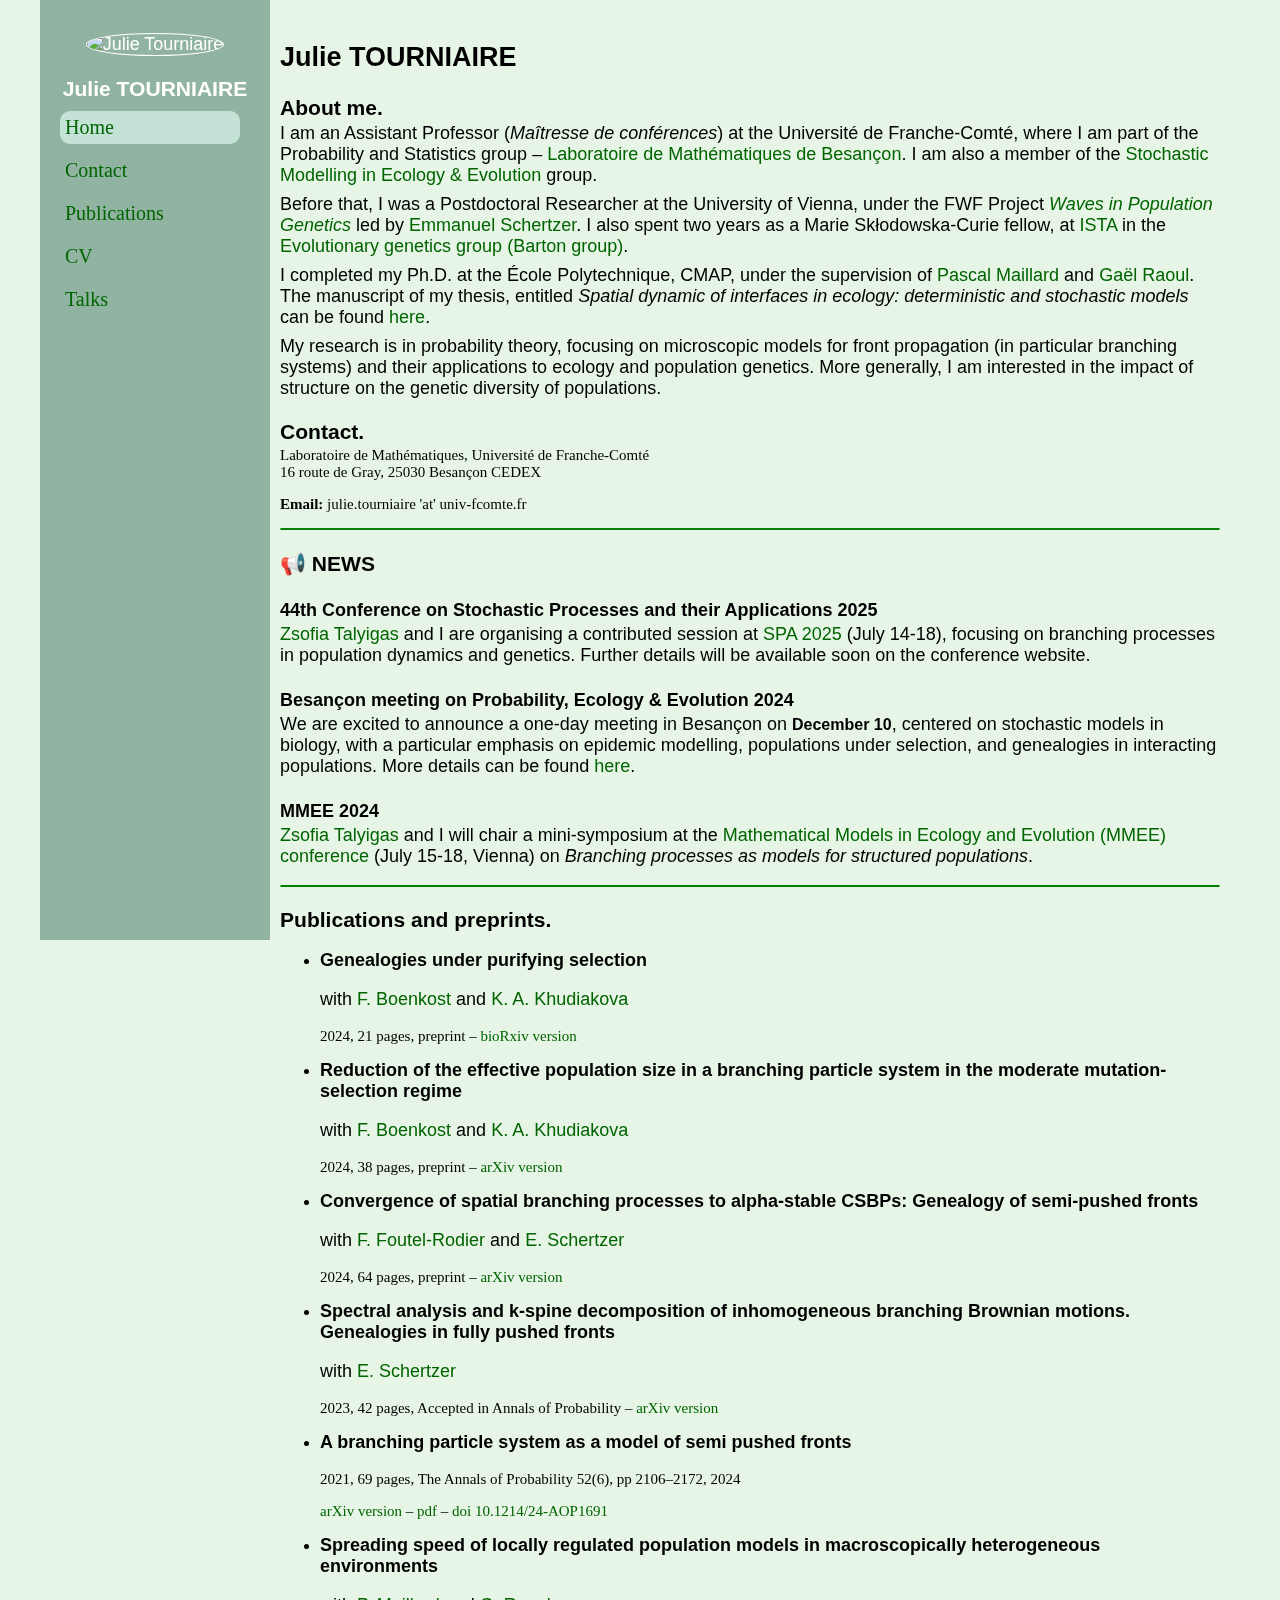
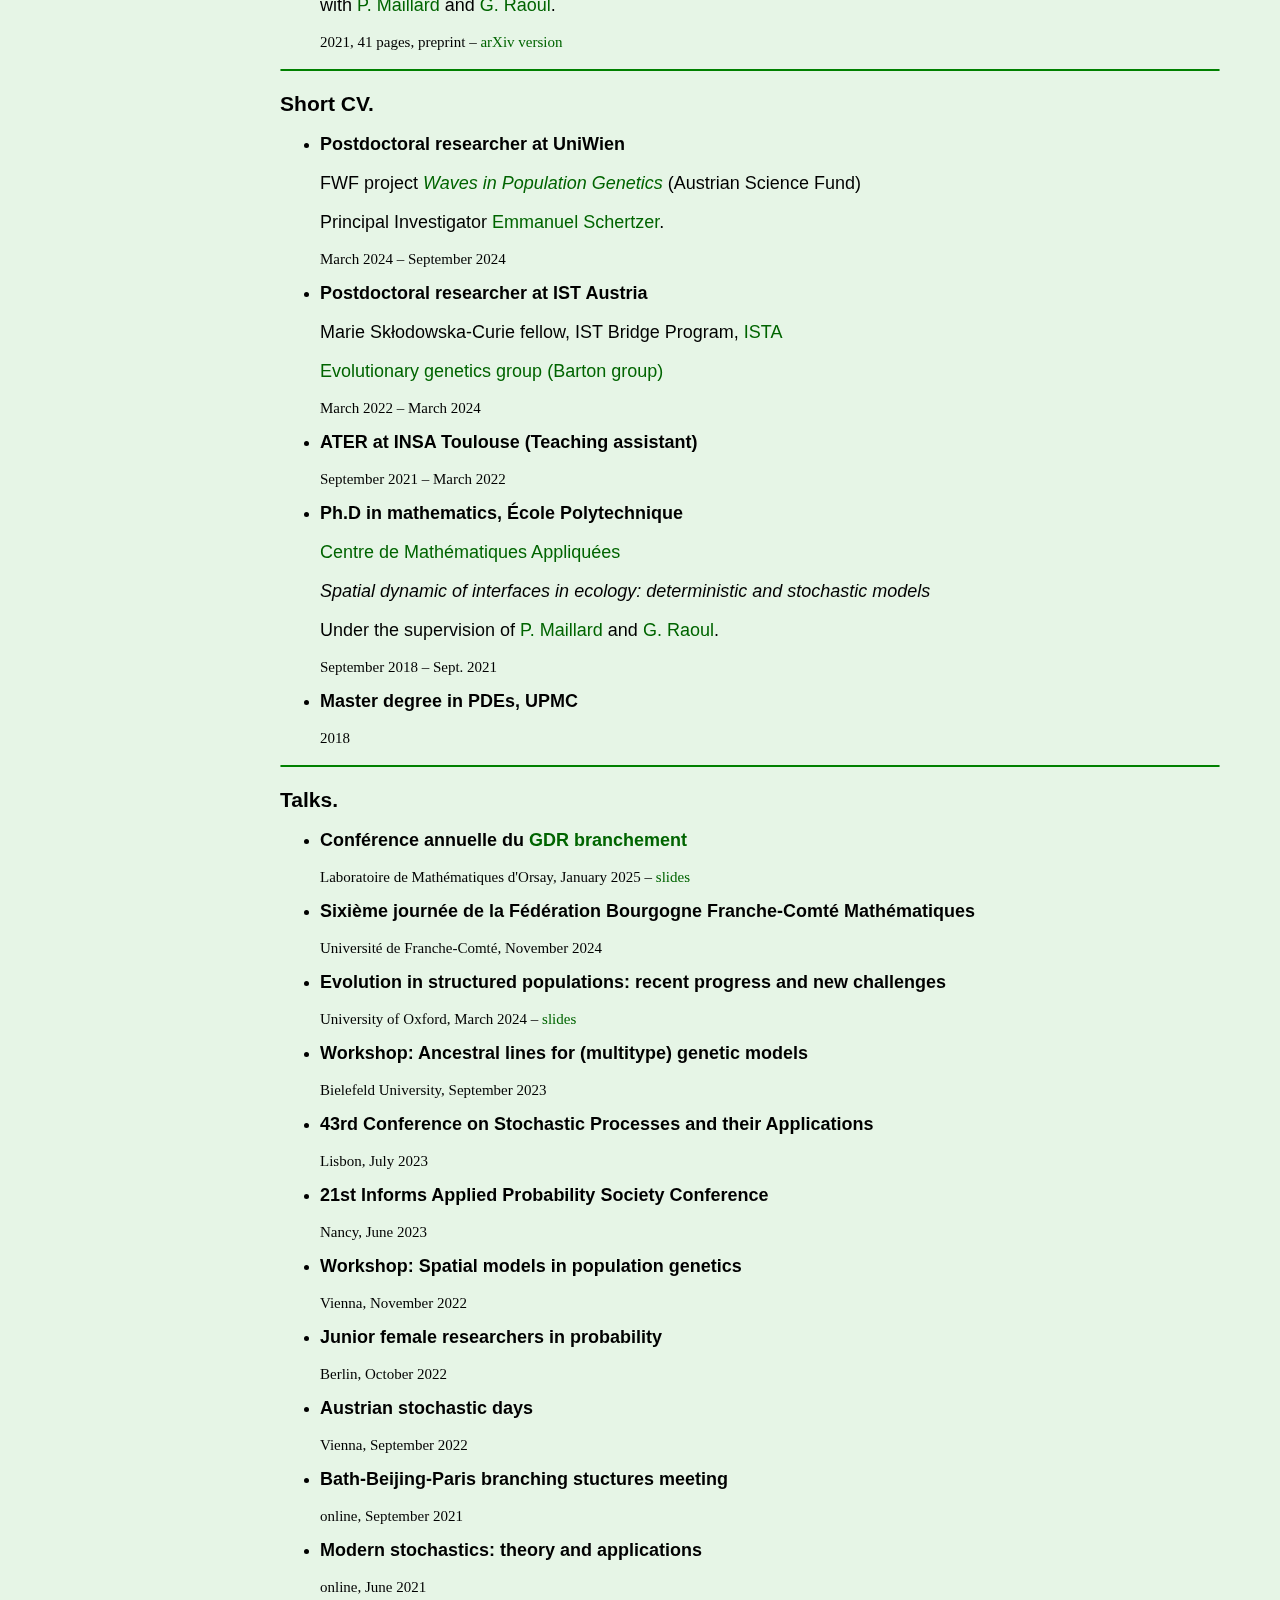
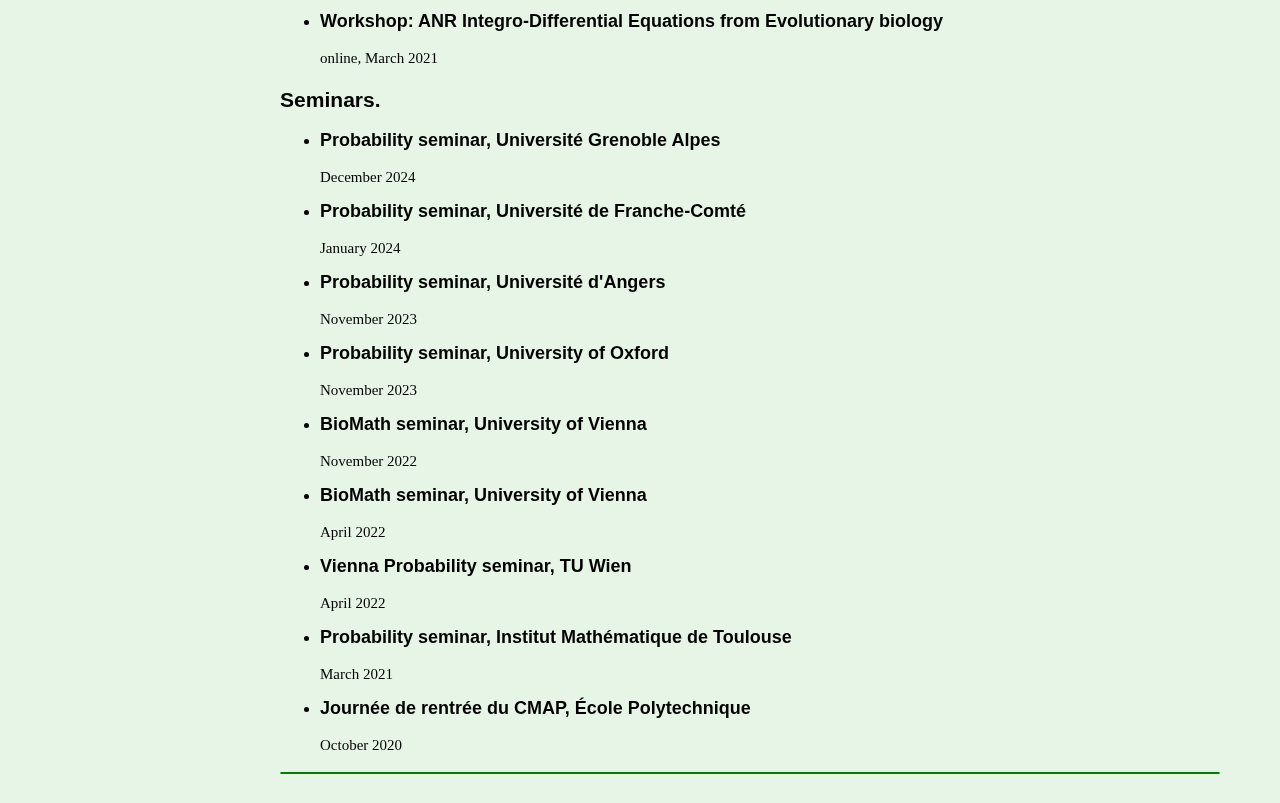
==== commit ac89dfab: "SPA +GDR" ====
--- a/index.html
+++ b/index.html
@@ -82,6 +82,14 @@
 
       <hr class="new5">
       <h3> &#x1F4E2; NEWS</h3>
+      <h4> 44th Conference on Stochastic Processes and their Applications 2025</h4>
+      <p> <a href=https://homepage.univie.ac.at/zsofia.talyigas/ style="font-weight:500; ">Zsofia Talyigas
+      </a>  and I are organising a contributed session at <a href=https://spa.pwr.edu.pl>SPA 2025
+        </a> (July 14-18), 
+        focusing on branching processes in population dynamics and genetics.
+         Further details will be available soon on the conference website.
+           
+
       <h4>Besan&ccedil;on meeting on
         Probability, Ecology & Evolution 2024</h4>
       <p>We are excited to announce a one-day meeting in Besan&ccedil;on on <b style="font-size:medium;">December
@@ -171,15 +179,15 @@
           </p>
         </li>
         <li>
-          <p style="font-weight: 600;"> Spatial dynamics of a population in a heterogeneous
-            environment </p>
+          <p style="font-weight: 600;"> Spreading speed of locally regulated population models in
+            macroscopically heterogeneous environments </p>
           <p style=""> with <a href=https://www.math.univ-toulouse.fr/~pmaillar/ style="font-weight:500">P.
               Maillard</a> and
             <a href=http://www.cmap.polytechnique.fr/~raoul/ style="font-weight:500">G.
               Raoul</a>.
           </p>
           <p style=" font-family: Monaco; font-size: 15px;">
-            2021, 37 pages, preprint &ndash; <a href=https://arxiv.org/pdf/2105.06985.pdf>arXiv version</a>
+            2021, 41 pages, preprint &ndash; <a href=https://arxiv.org/pdf/2105.06985.pdf>arXiv version</a>
           </p>
         </li>
       </ul>
@@ -246,11 +254,18 @@
 
       <ul>
         <li>
+          <p style=" font-weight: 600;">Conf&eacute;rence annuelle du 
+            <a href="https://branchement.pages.math.cnrs.fr/gdr-branchement/">GDR branchement</a> </p>
+          <p style=" font-family: Monaco; font-size: 15px;">Laboratoire de Math&eacute;matiques d'Orsay,
+            January 2025 &ndash; <a href="GDR_branchement.pdf">slides</a>
+          </p>
+        </li>
+        <li>
           <p style="font-weight: 600;"> Sixi&egrave;me journ&eacute;e de la
             F&eacute;d&eacute;ration Bourgogne Franche-Comt&eacute; Math&eacute;matiques </p>
           <p style=" font-family: Monaco; font-size: 15px;">Universit&eacute; de
             Franche-Comt&eacute;,
-            November 2024 &ndash; <a href="journee_federation.pdf">slides</a>
+            November 2024 
           </p>
         </li>
         <li>
@@ -349,6 +364,13 @@
 
       <h3> Seminars.</h3>
       <ul>
+        <li>
+          <p style=" font-weight: 600;"> Probability seminar, Universit&eacute; 
+            Grenoble Alpes
+          </p>
+          <p style=" font-family: Monaco; font-size: 15px;">December 2024
+          </p>
+        </li>
         <li>
           <p style=" font-weight: 600;"> Probability seminar, Universit&eacute; de
             Franche-Comt&eacute;
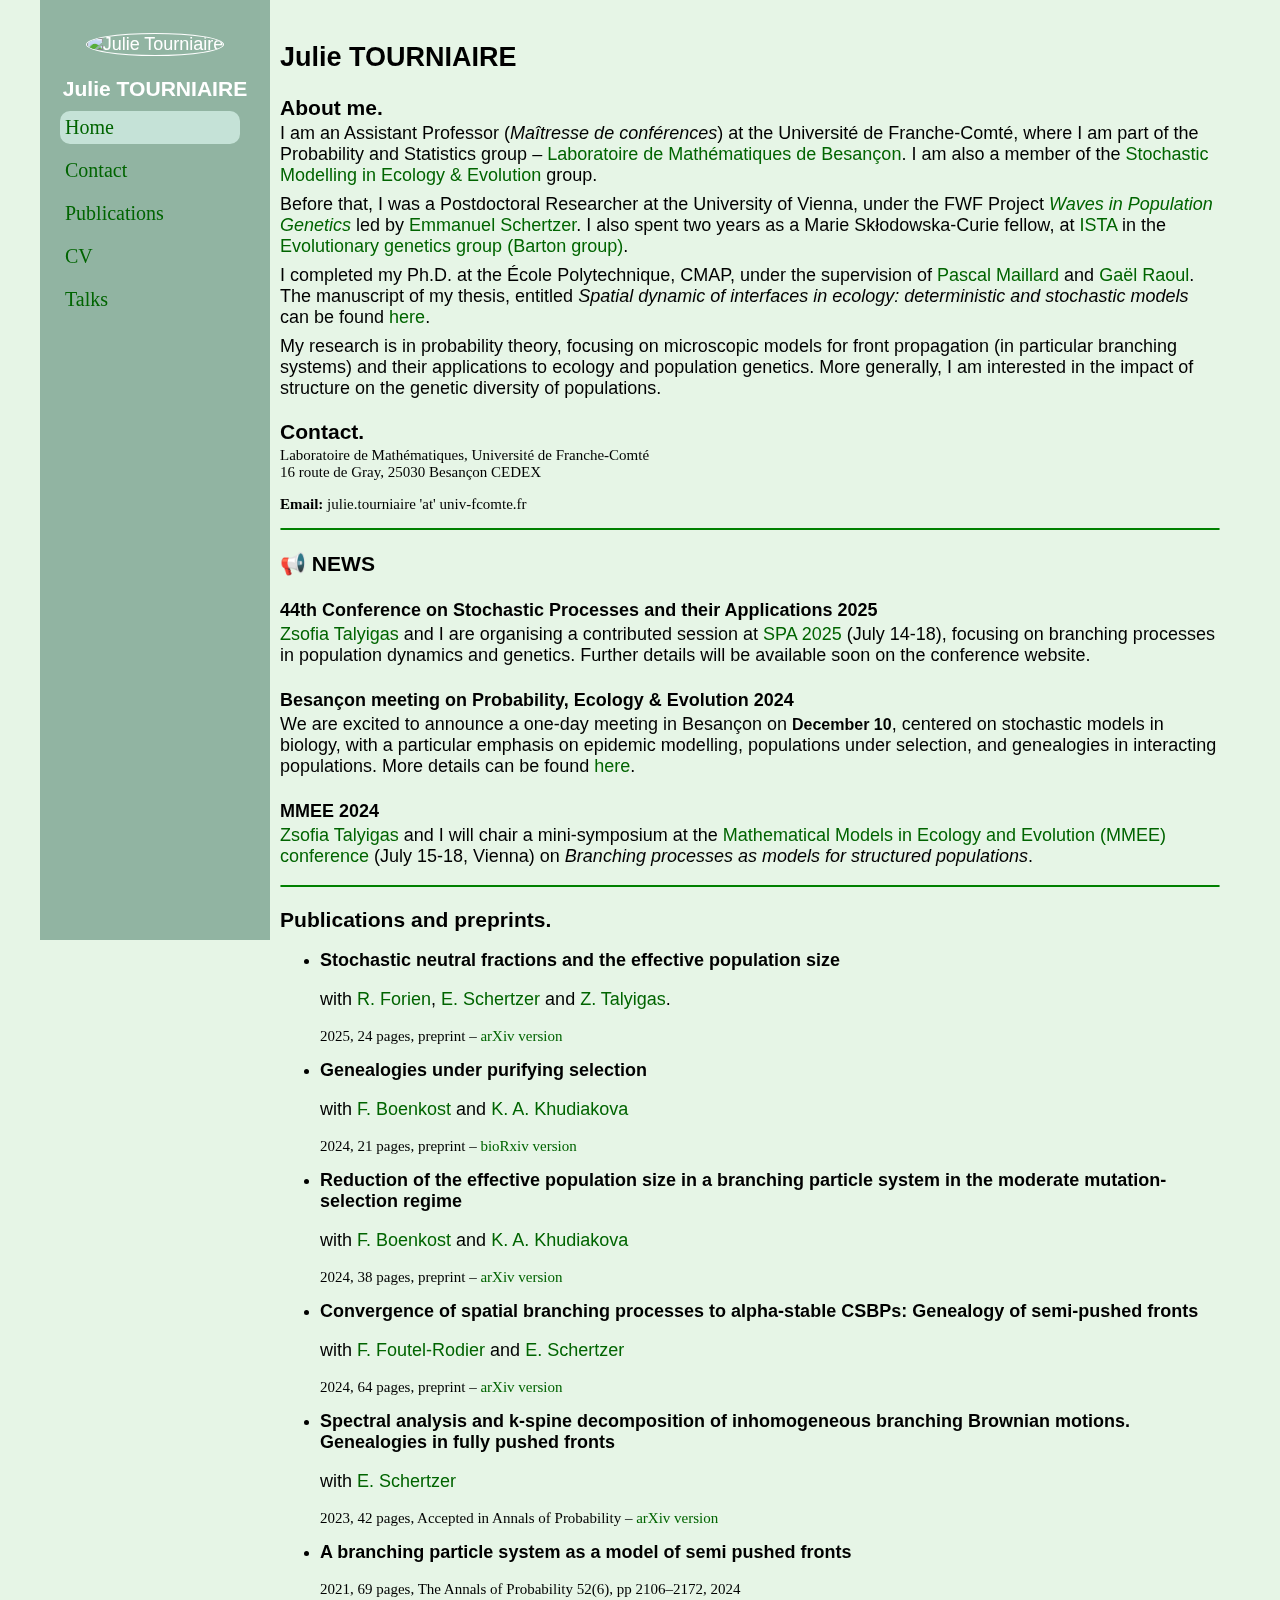
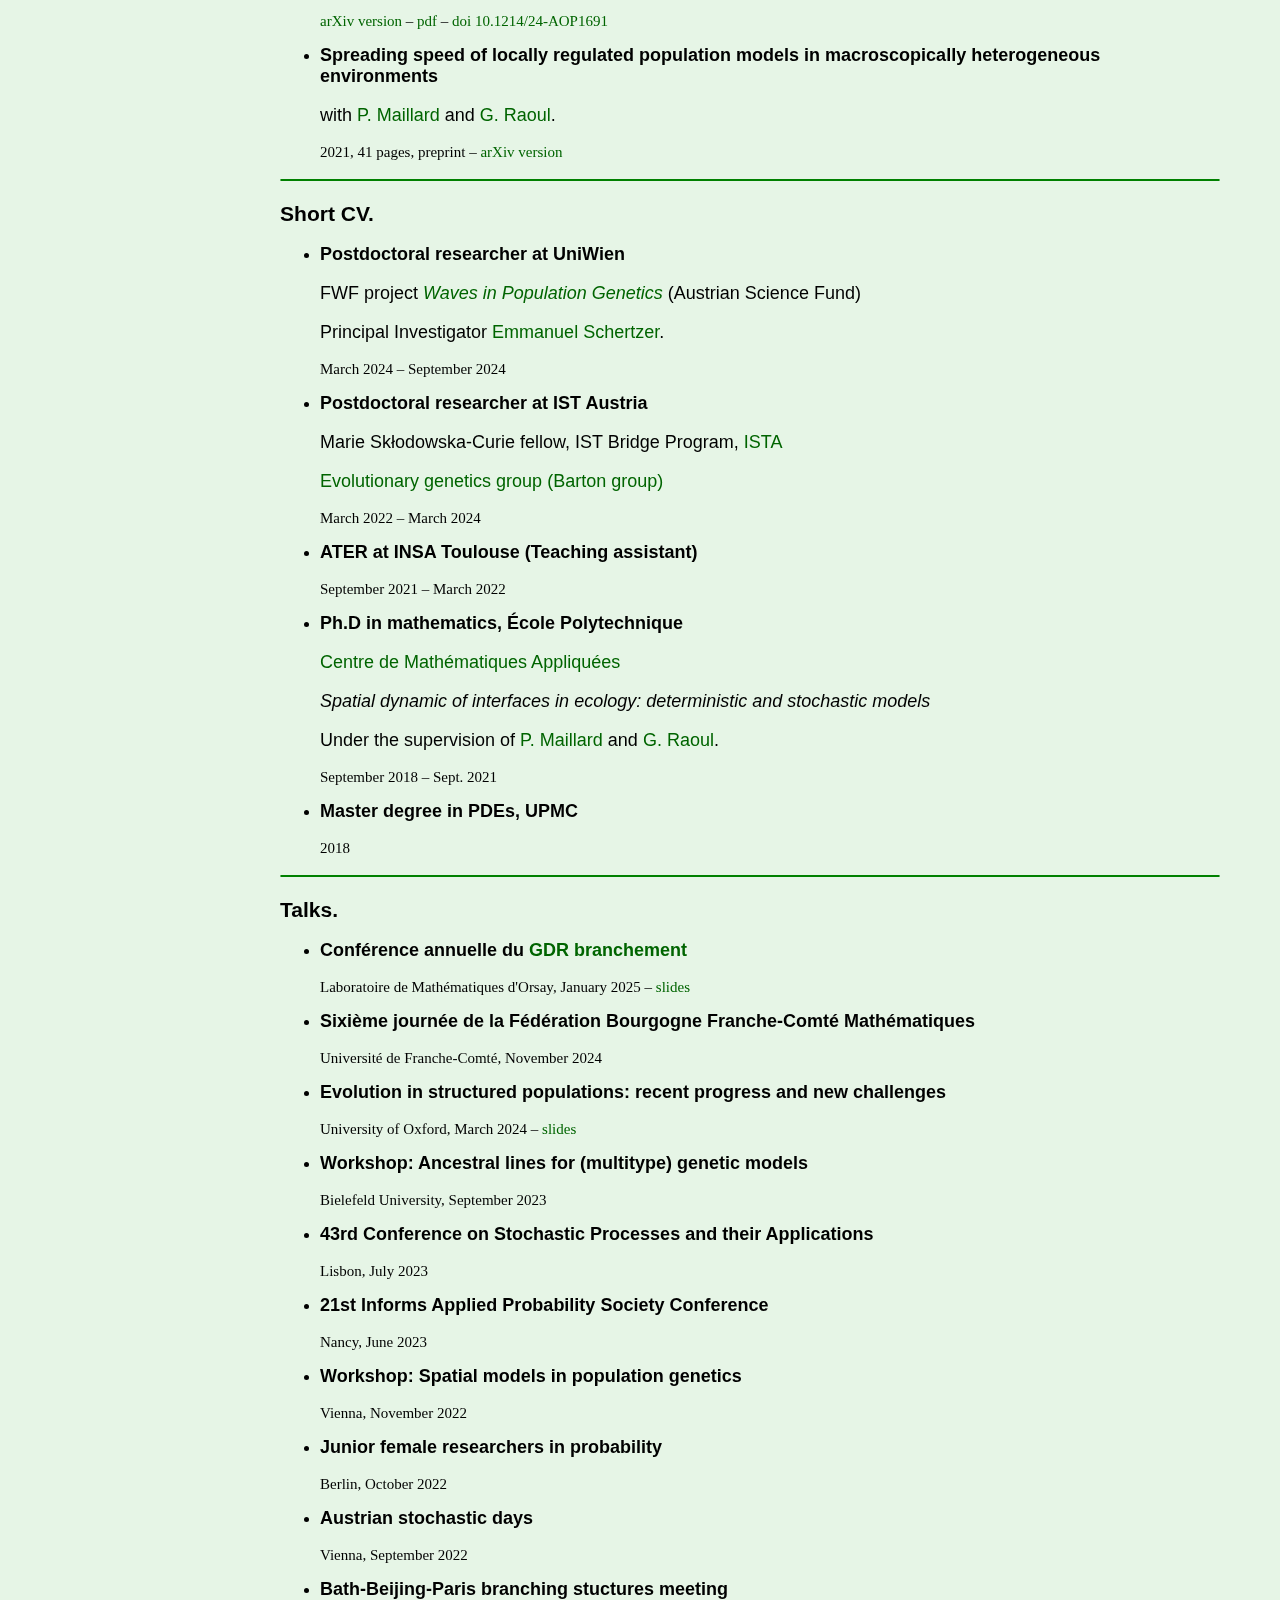
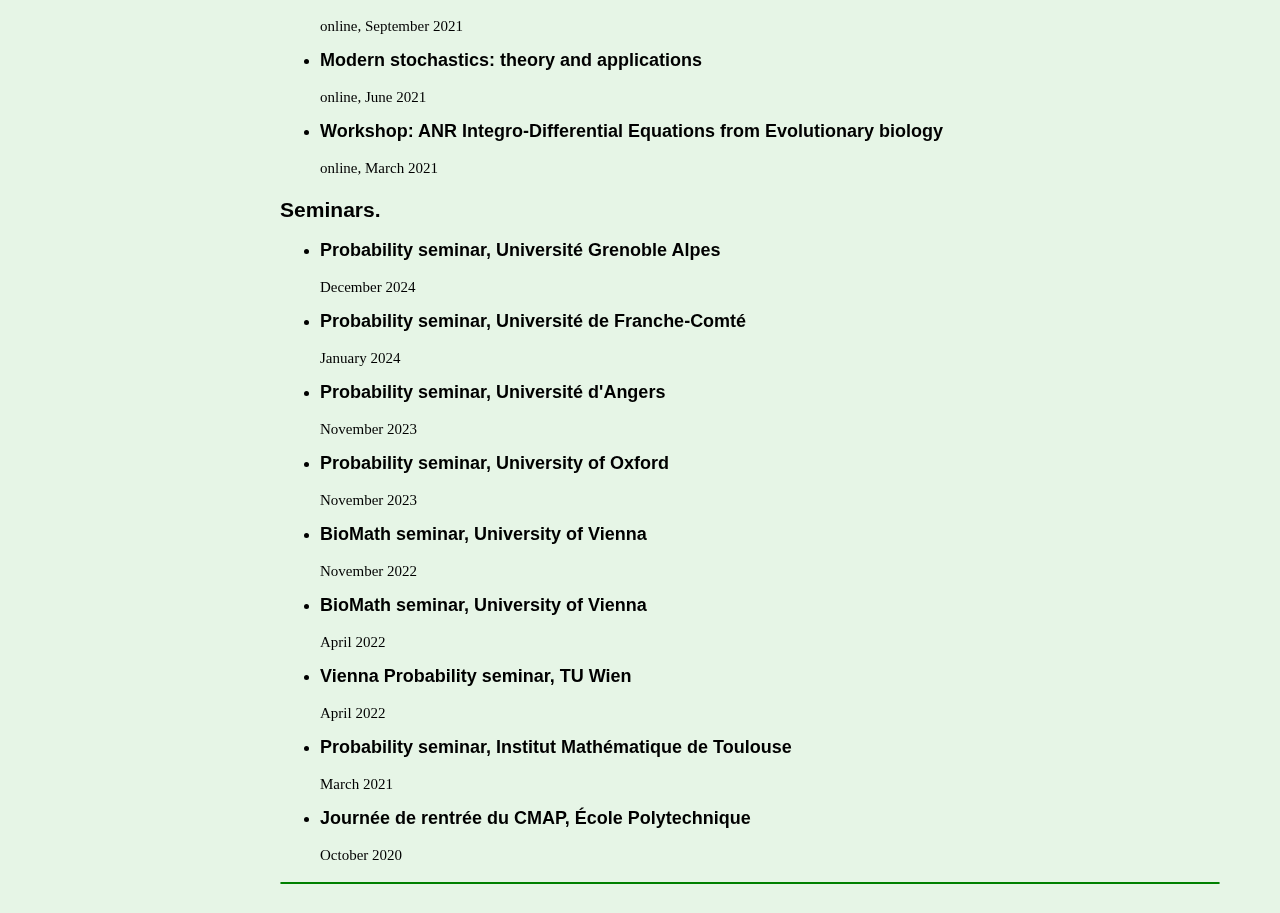
==== commit 92169216: "preprint" ====
--- a/index.html
+++ b/index.html
@@ -114,6 +114,19 @@
 
       <h3 id="Publications"> Publications and preprints.</h3>
       <ul>
+        <li>
+          <p style="font-weight: 600;"> Stochastic neutral fractions and the effective population size </p>
+
+          <p style=""> with <a href=https://www.normalesup.org/~rforien/>R. Forien</a>, <a href=https://homepage.univie.ac.at/emmanuel.schertzer/ style="font-weight:500">E. Schertzer</a>
+             and <a href=https://homepage.univie.ac.at/zsofia.talyigas/ ">Z. Talyigas</a>.
+          </p>
+
+          <p style=" font-family: Monaco; font-size: 15px;">
+            2025, 24 pages, preprint &ndash; <a
+              href=https://arxiv.org/pdf/2502.05062>arXiv version</a>
+          </p>
+
+        </li>
         <li>
           <p style="font-weight: 600;"> Genealogies under purifying selection </p>
 
